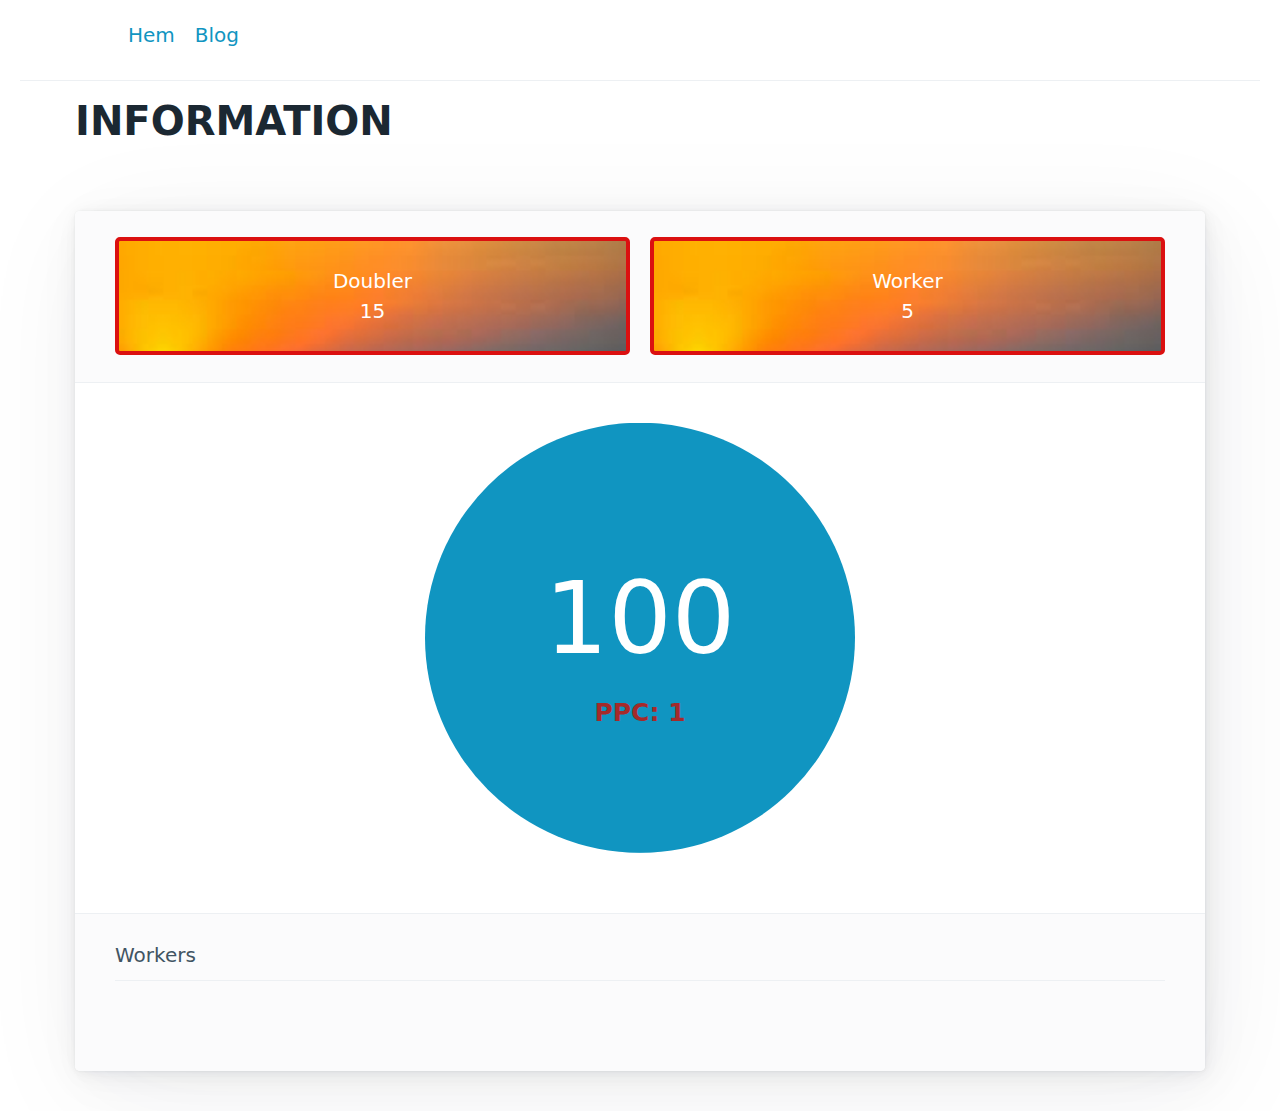
==== index.html @ b6d2df31 "Deploying to gh-pages from @ AlfonsAndersson/AlfonsAndersson.github.io@f136d0349b011f8ba47741dc7f56a" ====
<!DOCTYPE html>
<html lang="en">
	<head>
		<meta charset="utf-8" />
		<link rel="icon" href="./favicon.png" />
		<meta name="viewport" content="width=device-width" />
		<meta http-equiv="content-security-policy" content="">
		<link href="./_app/immutable/assets/_layout-8003c18b.css" rel="stylesheet">
		<link href="./_app/immutable/assets/_page-d3d80b25.css" rel="stylesheet">
		<link rel="modulepreload" href="./_app/immutable/start-f839ee08.js">
		<link rel="modulepreload" href="./_app/immutable/chunks/index-efcbbb00.js">
		<link rel="modulepreload" href="./_app/immutable/chunks/singletons-08392291.js">
		<link rel="modulepreload" href="./_app/immutable/chunks/preload-helper-41c905a7.js">
		<link rel="modulepreload" href="./_app/immutable/components/pages/_layout.svelte-f6925622.js">
		<link rel="modulepreload" href="./_app/immutable/modules/pages/_layout.js-9cbb603b.js">
		<link rel="modulepreload" href="./_app/immutable/chunks/_layout-da46b06b.js">
		<link rel="modulepreload" href="./_app/immutable/components/pages/_page.svelte-be519c86.js"><!-- HEAD_svelte-1lc4dl3_START --><link rel="stylesheet" href="/pico.min.css"><style>nav {
      margin-left: 10%;
      margin-right: 10%;
    }
  </style><!-- HEAD_svelte-1lc4dl3_END -->
	</head>
	<body>
		<div style="display: contents">




<nav><ul><li><a href="/">Hem</a></li>
    <li><a href="/devblog">Blog</a></li></ul></nav>

<main class="container-fluid"><hr>

  <main class="container"><h1>INFORMATION</h1>

<article><header><div class="grid"><button class="upgrade svelte-220bt5"><span>Doubler</span>
          <span>15</span>
        </button><button class="upgrade svelte-220bt5"><span>Worker</span>
          <span>5</span>
        </button></div></header>
  <div class="game svelte-220bt5"><button class="clicker svelte-220bt5"><span class="clicks svelte-220bt5">100</span>
      <span class="pointtext svelte-220bt5">PPC: 1</span></button></div>
  <footer><div class="panelright svelte-220bt5"><div><span>Workers</span>
        <hr>
        <div class="shop svelte-220bt5"></div></div>
      <hr></div></footer>
</article></main></main>


		<script type="module" data-sveltekit-hydrate="lzdbcy">
			import { start } from "./_app/immutable/start-f839ee08.js";

			start({
				env: {},
				paths: {"base":"","assets":""},
				target: document.querySelector('[data-sveltekit-hydrate="lzdbcy"]').parentNode,
				version: "1673948006448",
				hydrate: {
					node_ids: [0, 2],
					data: [null,null],
					form: null
				}
			});
		</script>
	</div>
	</body>
</html>
---- _app/immutable/assets/_layout-8003c18b.css ----
code[class*=language-],pre[class*=language-]{background:hsl(220,13%,18%);color:#abb2bf;text-shadow:0 1px rgba(0,0,0,.3);font-family:Fira Code,Fira Mono,Menlo,Consolas,DejaVu Sans Mono,monospace;direction:ltr;text-align:left;white-space:pre;word-spacing:normal;word-break:normal;line-height:1.5;-moz-tab-size:2;-o-tab-size:2;tab-size:2;-webkit-hyphens:none;-moz-hyphens:none;-ms-hyphens:none;hyphens:none}code[class*=language-]::-moz-selection,code[class*=language-] *::-moz-selection,pre[class*=language-] *::-moz-selection{background:hsl(220,13%,28%);color:inherit;text-shadow:none}code[class*=language-]::selection,code[class*=language-] *::selection,pre[class*=language-] *::selection{background:hsl(220,13%,28%);color:inherit;text-shadow:none}pre[class*=language-]{padding:1em;margin:.5em 0;overflow:auto;border-radius:.3em}:not(pre)>code[class*=language-]{padding:.2em .3em;border-radius:.3em;white-space:normal}@media print{code[class*=language-],pre[class*=language-]{text-shadow:none}}.token.comment,.token.prolog,.token.cdata{color:#5c6370}.token.doctype,.token.punctuation,.token.entity{color:#abb2bf}.token.attr-name,.token.class-name,.token.boolean,.token.constant,.token.number,.token.atrule{color:#d19a66}.token.keyword{color:#c678dd}.token.property,.token.tag,.token.symbol,.token.deleted,.token.important{color:#e06c75}.token.selector,.token.string,.token.char,.token.builtin,.token.inserted,.token.regex,.token.attr-value,.token.attr-value>.token.punctuation{color:#98c379}.token.variable,.token.operator,.token.function{color:#61afef}.token.url{color:#56b6c2}.token.attr-value>.token.punctuation.attr-equals,.token.special-attr>.token.attr-value>.token.value.css{color:#abb2bf}.language-css .token.selector{color:#e06c75}.language-css .token.property{color:#abb2bf}.language-css .token.function,.language-css .token.url>.token.function{color:#56b6c2}.language-css .token.url>.token.string.url{color:#98c379}.language-css .token.important,.language-css .token.atrule .token.rule,.language-javascript .token.operator{color:#c678dd}.language-javascript .token.template-string>.token.interpolation>.token.interpolation-punctuation.punctuation{color:#be5046}.language-json .token.operator{color:#abb2bf}.language-json .token.null.keyword{color:#d19a66}.language-markdown .token.url,.language-markdown .token.url>.token.operator,.language-markdown .token.url-reference.url>.token.string{color:#abb2bf}.language-markdown .token.url>.token.content{color:#61afef}.language-markdown .token.url>.token.url,.language-markdown .token.url-reference.url{color:#56b6c2}.language-markdown .token.blockquote.punctuation,.language-markdown .token.hr.punctuation{color:#5c6370;font-style:italic}.language-markdown .token.code-snippet{color:#98c379}.language-markdown .token.bold .token.content{color:#d19a66}.language-markdown .token.italic .token.content{color:#c678dd}.language-markdown .token.strike .token.content,.language-markdown .token.strike .token.punctuation,.language-markdown .token.list.punctuation,.language-markdown .token.title.important>.token.punctuation{color:#e06c75}.token.bold{font-weight:700}.token.comment,.token.italic{font-style:italic}.token.entity{cursor:help}.token.namespace{opacity:.8}.token.token.tab:not(:empty):before,.token.token.cr:before,.token.token.lf:before,.token.token.space:before{color:#abb2bf26;text-shadow:none}div.code-toolbar>.toolbar.toolbar>.toolbar-item{margin-right:.4em}div.code-toolbar>.toolbar.toolbar>.toolbar-item>button,div.code-toolbar>.toolbar.toolbar>.toolbar-item>a,div.code-toolbar>.toolbar.toolbar>.toolbar-item>span{background:hsl(220,13%,26%);color:#828997;padding:.1em .4em;border-radius:.3em}div.code-toolbar>.toolbar.toolbar>.toolbar-item>button:hover,div.code-toolbar>.toolbar.toolbar>.toolbar-item>button:focus,div.code-toolbar>.toolbar.toolbar>.toolbar-item>a:hover,div.code-toolbar>.toolbar.toolbar>.toolbar-item>a:focus,div.code-toolbar>.toolbar.toolbar>.toolbar-item>span:hover,div.code-toolbar>.toolbar.toolbar>.toolbar-item>span:focus{background:hsl(220,13%,28%);color:#abb2bf}.line-highlight.line-highlight{background:hsla(220,100%,80%,.04)}.line-highlight.line-highlight:before,.line-highlight.line-highlight[data-end]:after{background:hsl(220,13%,26%);color:#abb2bf;padding:.1em .6em;border-radius:.3em;box-shadow:0 2px #0003}pre[id].linkable-line-numbers.linkable-line-numbers span.line-numbers-rows>span:hover:before{background-color:#99bbff0a}.line-numbers.line-numbers .line-numbers-rows,.command-line .command-line-prompt{border-right-color:#abb2bf26}.line-numbers .line-numbers-rows>span:before,.command-line .command-line-prompt>span:before{color:#636d83}.rainbow-braces .token.token.punctuation.brace-level-1,.rainbow-braces .token.token.punctuation.brace-level-5,.rainbow-braces .token.token.punctuation.brace-level-9{color:#e06c75}.rainbow-braces .token.token.punctuation.brace-level-2,.rainbow-braces .token.token.punctuation.brace-level-6,.rainbow-braces .token.token.punctuation.brace-level-10{color:#98c379}.rainbow-braces .token.token.punctuation.brace-level-3,.rainbow-braces .token.token.punctuation.brace-level-7,.rainbow-braces .token.token.punctuation.brace-level-11{color:#61afef}.rainbow-braces .token.token.punctuation.brace-level-4,.rainbow-braces .token.token.punctuation.brace-level-8,.rainbow-braces .token.token.punctuation.brace-level-12{color:#c678dd}pre.diff-highlight>code .token.token.deleted:not(.prefix),pre>code.diff-highlight .token.token.deleted:not(.prefix){background-color:#ff526626}pre.diff-highlight>code .token.token.deleted:not(.prefix)::-moz-selection,pre.diff-highlight>code .token.token.deleted:not(.prefix) *::-moz-selection,pre>code.diff-highlight .token.token.deleted:not(.prefix)::-moz-selection,pre>code.diff-highlight .token.token.deleted:not(.prefix) *::-moz-selection{background-color:#fb566940}pre.diff-highlight>code .token.token.deleted:not(.prefix)::selection,pre.diff-highlight>code .token.token.deleted:not(.prefix) *::selection,pre>code.diff-highlight .token.token.deleted:not(.prefix)::selection,pre>code.diff-highlight .token.token.deleted:not(.prefix) *::selection{background-color:#fb566940}pre.diff-highlight>code .token.token.inserted:not(.prefix),pre>code.diff-highlight .token.token.inserted:not(.prefix){background-color:#1aff5b26}pre.diff-highlight>code .token.token.inserted:not(.prefix)::-moz-selection,pre.diff-highlight>code .token.token.inserted:not(.prefix) *::-moz-selection,pre>code.diff-highlight .token.token.inserted:not(.prefix)::-moz-selection,pre>code.diff-highlight .token.token.inserted:not(.prefix) *::-moz-selection{background-color:#38e06240}pre.diff-highlight>code .token.token.inserted:not(.prefix)::selection,pre.diff-highlight>code .token.token.inserted:not(.prefix) *::selection,pre>code.diff-highlight .token.token.inserted:not(.prefix)::selection,pre>code.diff-highlight .token.token.inserted:not(.prefix) *::selection{background-color:#38e06240}.prism-previewer.prism-previewer:before,.prism-previewer-gradient.prism-previewer-gradient div{border-color:#262931}.prism-previewer-color.prism-previewer-color:before,.prism-previewer-gradient.prism-previewer-gradient div,.prism-previewer-easing.prism-previewer-easing:before{border-radius:.3em}.prism-previewer.prism-previewer:after{border-top-color:#262931}.prism-previewer-flipped.prism-previewer-flipped.after{border-bottom-color:#262931}.prism-previewer-angle.prism-previewer-angle:before,.prism-previewer-time.prism-previewer-time:before,.prism-previewer-easing.prism-previewer-easing{background:hsl(219,13%,22%)}.prism-previewer-angle.prism-previewer-angle circle,.prism-previewer-time.prism-previewer-time circle{stroke:#abb2bf;stroke-opacity:1}.prism-previewer-easing.prism-previewer-easing circle,.prism-previewer-easing.prism-previewer-easing path,.prism-previewer-easing.prism-previewer-easing line{stroke:#abb2bf}.prism-previewer-easing.prism-previewer-easing circle{fill:transparent}
---- _app/immutable/assets/_page-d3d80b25.css ----
.shop.svelte-220bt5{display:grid;grid-auto-flow:row;gap:8px;grid-template-rows:repeat(3,1fr);grid-template-columns:repeat(3,1fr)}.upgrade.svelte-220bt5{width:100%;height:100%;border:4px solid rgb(219,16,16);background-color:#361cb7;background-size:cover;background-image:url([data-uri]);place-items:center;place-content:center;display:flex;flex-direction:column}.worker.svelte-220bt5{width:100%;height:100%;border:1px solid black;background-color:#808d1b;place-items:center;place-content:center;display:flex}.game.svelte-220bt5{height:50vh;display:flex;flex-direction:column;place-items:center;place-content:center}.clicker.svelte-220bt5{clip-path:circle();display:flex;height:100%;width:100%;flex-direction:column;place-items:center;place-content:center;background-image:url(https://assets.bonappetit.com/photos/5ca534485e96521ff23b382b/4:3/w_3600,h_2700,c_limit/chocolate-chip-cookie.jpg);background-size:cover;background-position:0px -100px}.panelright.svelte-220bt5{height:100%;display:flex;flex-direction:column;gap:16px}.clicks.svelte-220bt5{font-size:100px}.pointtext.svelte-220bt5{color:brown;font-size:25px;font-weight:700}
---- pico.min.css ----
@charset "UTF-8";/*!
 * Pico.css v1.5.6 (https://picocss.com)
 * Copyright 2019-2022 - Licensed under MIT
 */:root{--font-family:system-ui,-apple-system,"Segoe UI","Roboto","Ubuntu","Cantarell","Noto Sans",sans-serif,"Apple Color Emoji","Segoe UI Emoji","Segoe UI Symbol","Noto Color Emoji";--line-height:1.5;--font-weight:400;--font-size:16px;--border-radius:0.25rem;--border-width:1px;--outline-width:3px;--spacing:1rem;--typography-spacing-vertical:1.5rem;--block-spacing-vertical:calc(var(--spacing) * 2);--block-spacing-horizontal:var(--spacing);--grid-spacing-vertical:0;--grid-spacing-horizontal:var(--spacing);--form-element-spacing-vertical:0.75rem;--form-element-spacing-horizontal:1rem;--nav-element-spacing-vertical:1rem;--nav-element-spacing-horizontal:0.5rem;--nav-link-spacing-vertical:0.5rem;--nav-link-spacing-horizontal:0.5rem;--form-label-font-weight:var(--font-weight);--transition:0.2s ease-in-out;--modal-overlay-backdrop-filter:blur(0.25rem)}@media (min-width:576px){:root{--font-size:17px}}@media (min-width:768px){:root{--font-size:18px}}@media (min-width:992px){:root{--font-size:19px}}@media (min-width:1200px){:root{--font-size:20px}}@media (min-width:576px){body>footer,body>header,body>main,section{--block-spacing-vertical:calc(var(--spacing) * 2.5)}}@media (min-width:768px){body>footer,body>header,body>main,section{--block-spacing-vertical:calc(var(--spacing) * 3)}}@media (min-width:992px){body>footer,body>header,body>main,section{--block-spacing-vertical:calc(var(--spacing) * 3.5)}}@media (min-width:1200px){body>footer,body>header,body>main,section{--block-spacing-vertical:calc(var(--spacing) * 4)}}@media (min-width:576px){article{--block-spacing-horizontal:calc(var(--spacing) * 1.25)}}@media (min-width:768px){article{--block-spacing-horizontal:calc(var(--spacing) * 1.5)}}@media (min-width:992px){article{--block-spacing-horizontal:calc(var(--spacing) * 1.75)}}@media (min-width:1200px){article{--block-spacing-horizontal:calc(var(--spacing) * 2)}}dialog>article{--block-spacing-vertical:calc(var(--spacing) * 2);--block-spacing-horizontal:var(--spacing)}@media (min-width:576px){dialog>article{--block-spacing-vertical:calc(var(--spacing) * 2.5);--block-spacing-horizontal:calc(var(--spacing) * 1.25)}}@media (min-width:768px){dialog>article{--block-spacing-vertical:calc(var(--spacing) * 3);--block-spacing-horizontal:calc(var(--spacing) * 1.5)}}a{--text-decoration:none}a.contrast,a.secondary{--text-decoration:underline}small{--font-size:0.875em}h1,h2,h3,h4,h5,h6{--font-weight:700}h1{--font-size:2rem;--typography-spacing-vertical:3rem}h2{--font-size:1.75rem;--typography-spacing-vertical:2.625rem}h3{--font-size:1.5rem;--typography-spacing-vertical:2.25rem}h4{--font-size:1.25rem;--typography-spacing-vertical:1.874rem}h5{--font-size:1.125rem;--typography-spacing-vertical:1.6875rem}[type=checkbox],[type=radio]{--border-width:2px}[type=checkbox][role=switch]{--border-width:3px}tfoot td,tfoot th,thead td,thead th{--border-width:3px}:not(thead,tfoot)>*>td{--font-size:0.875em}code,kbd,pre,samp{--font-family:"Menlo","Consolas","Roboto Mono","Ubuntu Monospace","Noto Mono","Oxygen Mono","Liberation Mono",monospace,"Apple Color Emoji","Segoe UI Emoji","Segoe UI Symbol","Noto Color Emoji"}kbd{--font-weight:bolder}:root:not([data-theme=dark]),[data-theme=light]{--background-color:#fff;--color:hsl(205deg, 20%, 32%);--h1-color:hsl(205deg, 30%, 15%);--h2-color:#24333e;--h3-color:hsl(205deg, 25%, 23%);--h4-color:#374956;--h5-color:hsl(205deg, 20%, 32%);--h6-color:#4d606d;--muted-color:hsl(205deg, 10%, 50%);--muted-border-color:hsl(205deg, 20%, 94%);--primary:hsl(195deg, 85%, 41%);--primary-hover:hsl(195deg, 90%, 32%);--primary-focus:rgba(16, 149, 193, 0.125);--primary-inverse:#fff;--secondary:hsl(205deg, 15%, 41%);--secondary-hover:hsl(205deg, 20%, 32%);--secondary-focus:rgba(89, 107, 120, 0.125);--secondary-inverse:#fff;--contrast:hsl(205deg, 30%, 15%);--contrast-hover:#000;--contrast-focus:rgba(89, 107, 120, 0.125);--contrast-inverse:#fff;--mark-background-color:#fff2ca;--mark-color:#543a26;--ins-color:#388e3c;--del-color:#c62828;--blockquote-border-color:var(--muted-border-color);--blockquote-footer-color:var(--muted-color);--button-box-shadow:0 0 0 rgba(0, 0, 0, 0);--button-hover-box-shadow:0 0 0 rgba(0, 0, 0, 0);--form-element-background-color:transparent;--form-element-border-color:hsl(205deg, 14%, 68%);--form-element-color:var(--color);--form-element-placeholder-color:var(--muted-color);--form-element-active-background-color:transparent;--form-element-active-border-color:var(--primary);--form-element-focus-color:var(--primary-focus);--form-element-disabled-background-color:hsl(205deg, 18%, 86%);--form-element-disabled-border-color:hsl(205deg, 14%, 68%);--form-element-disabled-opacity:0.5;--form-element-invalid-border-color:#c62828;--form-element-invalid-active-border-color:#d32f2f;--form-element-invalid-focus-color:rgba(211, 47, 47, 0.125);--form-element-valid-border-color:#388e3c;--form-element-valid-active-border-color:#43a047;--form-element-valid-focus-color:rgba(67, 160, 71, 0.125);--switch-background-color:hsl(205deg, 16%, 77%);--switch-color:var(--primary-inverse);--switch-checked-background-color:var(--primary);--range-border-color:hsl(205deg, 18%, 86%);--range-active-border-color:hsl(205deg, 16%, 77%);--range-thumb-border-color:var(--background-color);--range-thumb-color:var(--secondary);--range-thumb-hover-color:var(--secondary-hover);--range-thumb-active-color:var(--primary);--table-border-color:var(--muted-border-color);--table-row-stripped-background-color:#f6f8f9;--code-background-color:hsl(205deg, 20%, 94%);--code-color:var(--muted-color);--code-kbd-background-color:var(--contrast);--code-kbd-color:var(--contrast-inverse);--code-tag-color:hsl(330deg, 40%, 50%);--code-property-color:hsl(185deg, 40%, 40%);--code-value-color:hsl(40deg, 20%, 50%);--code-comment-color:hsl(205deg, 14%, 68%);--accordion-border-color:var(--muted-border-color);--accordion-close-summary-color:var(--color);--accordion-open-summary-color:var(--muted-color);--card-background-color:var(--background-color);--card-border-color:var(--muted-border-color);--card-box-shadow:0.0145rem 0.029rem 0.174rem rgba(27, 40, 50, 0.01698),0.0335rem 0.067rem 0.402rem rgba(27, 40, 50, 0.024),0.0625rem 0.125rem 0.75rem rgba(27, 40, 50, 0.03),0.1125rem 0.225rem 1.35rem rgba(27, 40, 50, 0.036),0.2085rem 0.417rem 2.502rem rgba(27, 40, 50, 0.04302),0.5rem 1rem 6rem rgba(27, 40, 50, 0.06),0 0 0 0.0625rem rgba(27, 40, 50, 0.015);--card-sectionning-background-color:#fbfbfc;--dropdown-background-color:#fbfbfc;--dropdown-border-color:#e1e6eb;--dropdown-box-shadow:var(--card-box-shadow);--dropdown-color:var(--color);--dropdown-hover-background-color:hsl(205deg, 20%, 94%);--modal-overlay-background-color:rgba(213, 220, 226, 0.7);--progress-background-color:hsl(205deg, 18%, 86%);--progress-color:var(--primary);--loading-spinner-opacity:0.5;--tooltip-background-color:var(--contrast);--tooltip-color:var(--contrast-inverse);--icon-checkbox:url("data:image/svg+xml,%3Csvg xmlns='http://www.w3.org/2000/svg' width='24' height='24' viewBox='0 0 24 24' fill='none' stroke='rgb(255, 255, 255)' stroke-width='4' stroke-linecap='round' stroke-linejoin='round'%3E%3Cpolyline points='20 6 9 17 4 12'%3E%3C/polyline%3E%3C/svg%3E");--icon-chevron:url("data:image/svg+xml,%3Csvg xmlns='http://www.w3.org/2000/svg' width='24' height='24' viewBox='0 0 24 24' fill='none' stroke='rgb(65, 84, 98)' stroke-width='2' stroke-linecap='round' stroke-linejoin='round'%3E%3Cpolyline points='6 9 12 15 18 9'%3E%3C/polyline%3E%3C/svg%3E");--icon-chevron-button:url("data:image/svg+xml,%3Csvg xmlns='http://www.w3.org/2000/svg' width='24' height='24' viewBox='0 0 24 24' fill='none' stroke='rgb(255, 255, 255)' stroke-width='2' stroke-linecap='round' stroke-linejoin='round'%3E%3Cpolyline points='6 9 12 15 18 9'%3E%3C/polyline%3E%3C/svg%3E");--icon-chevron-button-inverse:url("data:image/svg+xml,%3Csvg xmlns='http://www.w3.org/2000/svg' width='24' height='24' viewBox='0 0 24 24' fill='none' stroke='rgb(255, 255, 255)' stroke-width='2' stroke-linecap='round' stroke-linejoin='round'%3E%3Cpolyline points='6 9 12 15 18 9'%3E%3C/polyline%3E%3C/svg%3E");--icon-close:url("data:image/svg+xml,%3Csvg xmlns='http://www.w3.org/2000/svg' width='24' height='24' viewBox='0 0 24 24' fill='none' stroke='rgb(115, 130, 140)' stroke-width='4' stroke-linecap='round' stroke-linejoin='round'%3E%3Cline x1='18' y1='6' x2='6' y2='18'%3E%3C/line%3E%3Cline x1='6' y1='6' x2='18' y2='18'%3E%3C/line%3E%3C/svg%3E");--icon-date:url("data:image/svg+xml,%3Csvg xmlns='http://www.w3.org/2000/svg' width='24' height='24' viewBox='0 0 24 24' fill='none' stroke='rgb(65, 84, 98)' stroke-width='2' stroke-linecap='round' stroke-linejoin='round'%3E%3Crect x='3' y='4' width='18' height='18' rx='2' ry='2'%3E%3C/rect%3E%3Cline x1='16' y1='2' x2='16' y2='6'%3E%3C/line%3E%3Cline x1='8' y1='2' x2='8' y2='6'%3E%3C/line%3E%3Cline x1='3' y1='10' x2='21' y2='10'%3E%3C/line%3E%3C/svg%3E");--icon-invalid:url("data:image/svg+xml,%3Csvg xmlns='http://www.w3.org/2000/svg' width='24' height='24' viewBox='0 0 24 24' fill='none' stroke='rgb(198, 40, 40)' stroke-width='2' stroke-linecap='round' stroke-linejoin='round'%3E%3Ccircle cx='12' cy='12' r='10'%3E%3C/circle%3E%3Cline x1='12' y1='8' x2='12' y2='12'%3E%3C/line%3E%3Cline x1='12' y1='16' x2='12.01' y2='16'%3E%3C/line%3E%3C/svg%3E");--icon-minus:url("data:image/svg+xml,%3Csvg xmlns='http://www.w3.org/2000/svg' width='24' height='24' viewBox='0 0 24 24' fill='none' stroke='rgb(255, 255, 255)' stroke-width='4' stroke-linecap='round' stroke-linejoin='round'%3E%3Cline x1='5' y1='12' x2='19' y2='12'%3E%3C/line%3E%3C/svg%3E");--icon-search:url("data:image/svg+xml,%3Csvg xmlns='http://www.w3.org/2000/svg' width='24' height='24' viewBox='0 0 24 24' fill='none' stroke='rgb(65, 84, 98)' stroke-width='2' stroke-linecap='round' stroke-linejoin='round'%3E%3Ccircle cx='11' cy='11' r='8'%3E%3C/circle%3E%3Cline x1='21' y1='21' x2='16.65' y2='16.65'%3E%3C/line%3E%3C/svg%3E");--icon-time:url("data:image/svg+xml,%3Csvg xmlns='http://www.w3.org/2000/svg' width='24' height='24' viewBox='0 0 24 24' fill='none' stroke='rgb(65, 84, 98)' stroke-width='2' stroke-linecap='round' stroke-linejoin='round'%3E%3Ccircle cx='12' cy='12' r='10'%3E%3C/circle%3E%3Cpolyline points='12 6 12 12 16 14'%3E%3C/polyline%3E%3C/svg%3E");--icon-valid:url("data:image/svg+xml,%3Csvg xmlns='http://www.w3.org/2000/svg' width='24' height='24' viewBox='0 0 24 24' fill='none' stroke='rgb(56, 142, 60)' stroke-width='3' stroke-linecap='round' stroke-linejoin='round'%3E%3Cpolyline points='20 6 9 17 4 12'%3E%3C/polyline%3E%3C/svg%3E");color-scheme:light}@media only screen and (prefers-color-scheme:dark){:root:not([data-theme=light]){--background-color:#11191f;--color:hsl(205deg, 16%, 77%);--h1-color:hsl(205deg, 20%, 94%);--h2-color:#e1e6eb;--h3-color:hsl(205deg, 18%, 86%);--h4-color:#c8d1d8;--h5-color:hsl(205deg, 16%, 77%);--h6-color:#afbbc4;--muted-color:hsl(205deg, 10%, 50%);--muted-border-color:#1f2d38;--primary:hsl(195deg, 85%, 41%);--primary-hover:hsl(195deg, 80%, 50%);--primary-focus:rgba(16, 149, 193, 0.25);--primary-inverse:#fff;--secondary:hsl(205deg, 15%, 41%);--secondary-hover:hsl(205deg, 10%, 50%);--secondary-focus:rgba(115, 130, 140, 0.25);--secondary-inverse:#fff;--contrast:hsl(205deg, 20%, 94%);--contrast-hover:#fff;--contrast-focus:rgba(115, 130, 140, 0.25);--contrast-inverse:#000;--mark-background-color:#d1c284;--mark-color:#11191f;--ins-color:#388e3c;--del-color:#c62828;--blockquote-border-color:var(--muted-border-color);--blockquote-footer-color:var(--muted-color);--button-box-shadow:0 0 0 rgba(0, 0, 0, 0);--button-hover-box-shadow:0 0 0 rgba(0, 0, 0, 0);--form-element-background-color:#11191f;--form-element-border-color:#374956;--form-element-color:var(--color);--form-element-placeholder-color:var(--muted-color);--form-element-active-background-color:var(--form-element-background-color);--form-element-active-border-color:var(--primary);--form-element-focus-color:var(--primary-focus);--form-element-disabled-background-color:hsl(205deg, 25%, 23%);--form-element-disabled-border-color:hsl(205deg, 20%, 32%);--form-element-disabled-opacity:0.5;--form-element-invalid-border-color:#b71c1c;--form-element-invalid-active-border-color:#c62828;--form-element-invalid-focus-color:rgba(198, 40, 40, 0.25);--form-element-valid-border-color:#2e7d32;--form-element-valid-active-border-color:#388e3c;--form-element-valid-focus-color:rgba(56, 142, 60, 0.25);--switch-background-color:#374956;--switch-color:var(--primary-inverse);--switch-checked-background-color:var(--primary);--range-border-color:#24333e;--range-active-border-color:hsl(205deg, 25%, 23%);--range-thumb-border-color:var(--background-color);--range-thumb-color:var(--secondary);--range-thumb-hover-color:var(--secondary-hover);--range-thumb-active-color:var(--primary);--table-border-color:var(--muted-border-color);--table-row-stripped-background-color:rgba(115, 130, 140, 0.05);--code-background-color:#18232c;--code-color:var(--muted-color);--code-kbd-background-color:var(--contrast);--code-kbd-color:var(--contrast-inverse);--code-tag-color:hsl(330deg, 30%, 50%);--code-property-color:hsl(185deg, 30%, 50%);--code-value-color:hsl(40deg, 10%, 50%);--code-comment-color:#4d606d;--accordion-border-color:var(--muted-border-color);--accordion-active-summary-color:var(--primary);--accordion-close-summary-color:var(--color);--accordion-open-summary-color:var(--muted-color);--card-background-color:#141e26;--card-border-color:var(--card-background-color);--card-box-shadow:0.0145rem 0.029rem 0.174rem rgba(0, 0, 0, 0.01698),0.0335rem 0.067rem 0.402rem rgba(0, 0, 0, 0.024),0.0625rem 0.125rem 0.75rem rgba(0, 0, 0, 0.03),0.1125rem 0.225rem 1.35rem rgba(0, 0, 0, 0.036),0.2085rem 0.417rem 2.502rem rgba(0, 0, 0, 0.04302),0.5rem 1rem 6rem rgba(0, 0, 0, 0.06),0 0 0 0.0625rem rgba(0, 0, 0, 0.015);--card-sectionning-background-color:#18232c;--dropdown-background-color:hsl(205deg, 30%, 15%);--dropdown-border-color:#24333e;--dropdown-box-shadow:var(--card-box-shadow);--dropdown-color:var(--color);--dropdown-hover-background-color:rgba(36, 51, 62, 0.75);--modal-overlay-background-color:rgba(36, 51, 62, 0.8);--progress-background-color:#24333e;--progress-color:var(--primary);--loading-spinner-opacity:0.5;--tooltip-background-color:var(--contrast);--tooltip-color:var(--contrast-inverse);--icon-checkbox:url("data:image/svg+xml,%3Csvg xmlns='http://www.w3.org/2000/svg' width='24' height='24' viewBox='0 0 24 24' fill='none' stroke='rgb(255, 255, 255)' stroke-width='4' stroke-linecap='round' stroke-linejoin='round'%3E%3Cpolyline points='20 6 9 17 4 12'%3E%3C/polyline%3E%3C/svg%3E");--icon-chevron:url("data:image/svg+xml,%3Csvg xmlns='http://www.w3.org/2000/svg' width='24' height='24' viewBox='0 0 24 24' fill='none' stroke='rgb(162, 175, 185)' stroke-width='2' stroke-linecap='round' stroke-linejoin='round'%3E%3Cpolyline points='6 9 12 15 18 9'%3E%3C/polyline%3E%3C/svg%3E");--icon-chevron-button:url("data:image/svg+xml,%3Csvg xmlns='http://www.w3.org/2000/svg' width='24' height='24' viewBox='0 0 24 24' fill='none' stroke='rgb(255, 255, 255)' stroke-width='2' stroke-linecap='round' stroke-linejoin='round'%3E%3Cpolyline points='6 9 12 15 18 9'%3E%3C/polyline%3E%3C/svg%3E");--icon-chevron-button-inverse:url("data:image/svg+xml,%3Csvg xmlns='http://www.w3.org/2000/svg' width='24' height='24' viewBox='0 0 24 24' fill='none' stroke='rgb(0, 0, 0)' stroke-width='2' stroke-linecap='round' stroke-linejoin='round'%3E%3Cpolyline points='6 9 12 15 18 9'%3E%3C/polyline%3E%3C/svg%3E");--icon-close:url("data:image/svg+xml,%3Csvg xmlns='http://www.w3.org/2000/svg' width='24' height='24' viewBox='0 0 24 24' fill='none' stroke='rgb(115, 130, 140)' stroke-width='4' stroke-linecap='round' stroke-linejoin='round'%3E%3Cline x1='18' y1='6' x2='6' y2='18'%3E%3C/line%3E%3Cline x1='6' y1='6' x2='18' y2='18'%3E%3C/line%3E%3C/svg%3E");--icon-date:url("data:image/svg+xml,%3Csvg xmlns='http://www.w3.org/2000/svg' width='24' height='24' viewBox='0 0 24 24' fill='none' stroke='rgb(162, 175, 185)' stroke-width='2' stroke-linecap='round' stroke-linejoin='round'%3E%3Crect x='3' y='4' width='18' height='18' rx='2' ry='2'%3E%3C/rect%3E%3Cline x1='16' y1='2' x2='16' y2='6'%3E%3C/line%3E%3Cline x1='8' y1='2' x2='8' y2='6'%3E%3C/line%3E%3Cline x1='3' y1='10' x2='21' y2='10'%3E%3C/line%3E%3C/svg%3E");--icon-invalid:url("data:image/svg+xml,%3Csvg xmlns='http://www.w3.org/2000/svg' width='24' height='24' viewBox='0 0 24 24' fill='none' stroke='rgb(183, 28, 28)' stroke-width='2' stroke-linecap='round' stroke-linejoin='round'%3E%3Ccircle cx='12' cy='12' r='10'%3E%3C/circle%3E%3Cline x1='12' y1='8' x2='12' y2='12'%3E%3C/line%3E%3Cline x1='12' y1='16' x2='12.01' y2='16'%3E%3C/line%3E%3C/svg%3E");--icon-minus:url("data:image/svg+xml,%3Csvg xmlns='http://www.w3.org/2000/svg' width='24' height='24' viewBox='0 0 24 24' fill='none' stroke='rgb(255, 255, 255)' stroke-width='4' stroke-linecap='round' stroke-linejoin='round'%3E%3Cline x1='5' y1='12' x2='19' y2='12'%3E%3C/line%3E%3C/svg%3E");--icon-search:url("data:image/svg+xml,%3Csvg xmlns='http://www.w3.org/2000/svg' width='24' height='24' viewBox='0 0 24 24' fill='none' stroke='rgb(162, 175, 185)' stroke-width='2' stroke-linecap='round' stroke-linejoin='round'%3E%3Ccircle cx='11' cy='11' r='8'%3E%3C/circle%3E%3Cline x1='21' y1='21' x2='16.65' y2='16.65'%3E%3C/line%3E%3C/svg%3E");--icon-time:url("data:image/svg+xml,%3Csvg xmlns='http://www.w3.org/2000/svg' width='24' height='24' viewBox='0 0 24 24' fill='none' stroke='rgb(162, 175, 185)' stroke-width='2' stroke-linecap='round' stroke-linejoin='round'%3E%3Ccircle cx='12' cy='12' r='10'%3E%3C/circle%3E%3Cpolyline points='12 6 12 12 16 14'%3E%3C/polyline%3E%3C/svg%3E");--icon-valid:url("data:image/svg+xml,%3Csvg xmlns='http://www.w3.org/2000/svg' width='24' height='24' viewBox='0 0 24 24' fill='none' stroke='rgb(46, 125, 50)' stroke-width='3' stroke-linecap='round' stroke-linejoin='round'%3E%3Cpolyline points='20 6 9 17 4 12'%3E%3C/polyline%3E%3C/svg%3E");color-scheme:dark}}[data-theme=dark]{--background-color:#11191f;--color:hsl(205deg, 16%, 77%);--h1-color:hsl(205deg, 20%, 94%);--h2-color:#e1e6eb;--h3-color:hsl(205deg, 18%, 86%);--h4-color:#c8d1d8;--h5-color:hsl(205deg, 16%, 77%);--h6-color:#afbbc4;--muted-color:hsl(205deg, 10%, 50%);--muted-border-color:#1f2d38;--primary:hsl(195deg, 85%, 41%);--primary-hover:hsl(195deg, 80%, 50%);--primary-focus:rgba(16, 149, 193, 0.25);--primary-inverse:#fff;--secondary:hsl(205deg, 15%, 41%);--secondary-hover:hsl(205deg, 10%, 50%);--secondary-focus:rgba(115, 130, 140, 0.25);--secondary-inverse:#fff;--contrast:hsl(205deg, 20%, 94%);--contrast-hover:#fff;--contrast-focus:rgba(115, 130, 140, 0.25);--contrast-inverse:#000;--mark-background-color:#d1c284;--mark-color:#11191f;--ins-color:#388e3c;--del-color:#c62828;--blockquote-border-color:var(--muted-border-color);--blockquote-footer-color:var(--muted-color);--button-box-shadow:0 0 0 rgba(0, 0, 0, 0);--button-hover-box-shadow:0 0 0 rgba(0, 0, 0, 0);--form-element-background-color:#11191f;--form-element-border-color:#374956;--form-element-color:var(--color);--form-element-placeholder-color:var(--muted-color);--form-element-active-background-color:var(--form-element-background-color);--form-element-active-border-color:var(--primary);--form-element-focus-color:var(--primary-focus);--form-element-disabled-background-color:hsl(205deg, 25%, 23%);--form-element-disabled-border-color:hsl(205deg, 20%, 32%);--form-element-disabled-opacity:0.5;--form-element-invalid-border-color:#b71c1c;--form-element-invalid-active-border-color:#c62828;--form-element-invalid-focus-color:rgba(198, 40, 40, 0.25);--form-element-valid-border-color:#2e7d32;--form-element-valid-active-border-color:#388e3c;--form-element-valid-focus-color:rgba(56, 142, 60, 0.25);--switch-background-color:#374956;--switch-color:var(--primary-inverse);--switch-checked-background-color:var(--primary);--range-border-color:#24333e;--range-active-border-color:hsl(205deg, 25%, 23%);--range-thumb-border-color:var(--background-color);--range-thumb-color:var(--secondary);--range-thumb-hover-color:var(--secondary-hover);--range-thumb-active-color:var(--primary);--table-border-color:var(--muted-border-color);--table-row-stripped-background-color:rgba(115, 130, 140, 0.05);--code-background-color:#18232c;--code-color:var(--muted-color);--code-kbd-background-color:var(--contrast);--code-kbd-color:var(--contrast-inverse);--code-tag-color:hsl(330deg, 30%, 50%);--code-property-color:hsl(185deg, 30%, 50%);--code-value-color:hsl(40deg, 10%, 50%);--code-comment-color:#4d606d;--accordion-border-color:var(--muted-border-color);--accordion-active-summary-color:var(--primary);--accordion-close-summary-color:var(--color);--accordion-open-summary-color:var(--muted-color);--card-background-color:#141e26;--card-border-color:var(--card-background-color);--card-box-shadow:0.0145rem 0.029rem 0.174rem rgba(0, 0, 0, 0.01698),0.0335rem 0.067rem 0.402rem rgba(0, 0, 0, 0.024),0.0625rem 0.125rem 0.75rem rgba(0, 0, 0, 0.03),0.1125rem 0.225rem 1.35rem rgba(0, 0, 0, 0.036),0.2085rem 0.417rem 2.502rem rgba(0, 0, 0, 0.04302),0.5rem 1rem 6rem rgba(0, 0, 0, 0.06),0 0 0 0.0625rem rgba(0, 0, 0, 0.015);--card-sectionning-background-color:#18232c;--dropdown-background-color:hsl(205deg, 30%, 15%);--dropdown-border-color:#24333e;--dropdown-box-shadow:var(--card-box-shadow);--dropdown-color:var(--color);--dropdown-hover-background-color:rgba(36, 51, 62, 0.75);--modal-overlay-background-color:rgba(36, 51, 62, 0.8);--progress-background-color:#24333e;--progress-color:var(--primary);--loading-spinner-opacity:0.5;--tooltip-background-color:var(--contrast);--tooltip-color:var(--contrast-inverse);--icon-checkbox:url("data:image/svg+xml,%3Csvg xmlns='http://www.w3.org/2000/svg' width='24' height='24' viewBox='0 0 24 24' fill='none' stroke='rgb(255, 255, 255)' stroke-width='4' stroke-linecap='round' stroke-linejoin='round'%3E%3Cpolyline points='20 6 9 17 4 12'%3E%3C/polyline%3E%3C/svg%3E");--icon-chevron:url("data:image/svg+xml,%3Csvg xmlns='http://www.w3.org/2000/svg' width='24' height='24' viewBox='0 0 24 24' fill='none' stroke='rgb(162, 175, 185)' stroke-width='2' stroke-linecap='round' stroke-linejoin='round'%3E%3Cpolyline points='6 9 12 15 18 9'%3E%3C/polyline%3E%3C/svg%3E");--icon-chevron-button:url("data:image/svg+xml,%3Csvg xmlns='http://www.w3.org/2000/svg' width='24' height='24' viewBox='0 0 24 24' fill='none' stroke='rgb(255, 255, 255)' stroke-width='2' stroke-linecap='round' stroke-linejoin='round'%3E%3Cpolyline points='6 9 12 15 18 9'%3E%3C/polyline%3E%3C/svg%3E");--icon-chevron-button-inverse:url("data:image/svg+xml,%3Csvg xmlns='http://www.w3.org/2000/svg' width='24' height='24' viewBox='0 0 24 24' fill='none' stroke='rgb(0, 0, 0)' stroke-width='2' stroke-linecap='round' stroke-linejoin='round'%3E%3Cpolyline points='6 9 12 15 18 9'%3E%3C/polyline%3E%3C/svg%3E");--icon-close:url("data:image/svg+xml,%3Csvg xmlns='http://www.w3.org/2000/svg' width='24' height='24' viewBox='0 0 24 24' fill='none' stroke='rgb(115, 130, 140)' stroke-width='4' stroke-linecap='round' stroke-linejoin='round'%3E%3Cline x1='18' y1='6' x2='6' y2='18'%3E%3C/line%3E%3Cline x1='6' y1='6' x2='18' y2='18'%3E%3C/line%3E%3C/svg%3E");--icon-date:url("data:image/svg+xml,%3Csvg xmlns='http://www.w3.org/2000/svg' width='24' height='24' viewBox='0 0 24 24' fill='none' stroke='rgb(162, 175, 185)' stroke-width='2' stroke-linecap='round' stroke-linejoin='round'%3E%3Crect x='3' y='4' width='18' height='18' rx='2' ry='2'%3E%3C/rect%3E%3Cline x1='16' y1='2' x2='16' y2='6'%3E%3C/line%3E%3Cline x1='8' y1='2' x2='8' y2='6'%3E%3C/line%3E%3Cline x1='3' y1='10' x2='21' y2='10'%3E%3C/line%3E%3C/svg%3E");--icon-invalid:url("data:image/svg+xml,%3Csvg xmlns='http://www.w3.org/2000/svg' width='24' height='24' viewBox='0 0 24 24' fill='none' stroke='rgb(183, 28, 28)' stroke-width='2' stroke-linecap='round' stroke-linejoin='round'%3E%3Ccircle cx='12' cy='12' r='10'%3E%3C/circle%3E%3Cline x1='12' y1='8' x2='12' y2='12'%3E%3C/line%3E%3Cline x1='12' y1='16' x2='12.01' y2='16'%3E%3C/line%3E%3C/svg%3E");--icon-minus:url("data:image/svg+xml,%3Csvg xmlns='http://www.w3.org/2000/svg' width='24' height='24' viewBox='0 0 24 24' fill='none' stroke='rgb(255, 255, 255)' stroke-width='4' stroke-linecap='round' stroke-linejoin='round'%3E%3Cline x1='5' y1='12' x2='19' y2='12'%3E%3C/line%3E%3C/svg%3E");--icon-search:url("data:image/svg+xml,%3Csvg xmlns='http://www.w3.org/2000/svg' width='24' height='24' viewBox='0 0 24 24' fill='none' stroke='rgb(162, 175, 185)' stroke-width='2' stroke-linecap='round' stroke-linejoin='round'%3E%3Ccircle cx='11' cy='11' r='8'%3E%3C/circle%3E%3Cline x1='21' y1='21' x2='16.65' y2='16.65'%3E%3C/line%3E%3C/svg%3E");--icon-time:url("data:image/svg+xml,%3Csvg xmlns='http://www.w3.org/2000/svg' width='24' height='24' viewBox='0 0 24 24' fill='none' stroke='rgb(162, 175, 185)' stroke-width='2' stroke-linecap='round' stroke-linejoin='round'%3E%3Ccircle cx='12' cy='12' r='10'%3E%3C/circle%3E%3Cpolyline points='12 6 12 12 16 14'%3E%3C/polyline%3E%3C/svg%3E");--icon-valid:url("data:image/svg+xml,%3Csvg xmlns='http://www.w3.org/2000/svg' width='24' height='24' viewBox='0 0 24 24' fill='none' stroke='rgb(46, 125, 50)' stroke-width='3' stroke-linecap='round' stroke-linejoin='round'%3E%3Cpolyline points='20 6 9 17 4 12'%3E%3C/polyline%3E%3C/svg%3E");color-scheme:dark}[type=checkbox],[type=radio],[type=range],progress{accent-color:var(--primary)}*,::after,::before{box-sizing:border-box;background-repeat:no-repeat}::after,::before{text-decoration:inherit;vertical-align:inherit}:where(:root){-webkit-tap-highlight-color:transparent;-webkit-text-size-adjust:100%;-moz-text-size-adjust:100%;text-size-adjust:100%;background-color:var(--background-color);color:var(--color);font-weight:var(--font-weight);font-size:var(--font-size);line-height:var(--line-height);font-family:var(--font-family);text-rendering:optimizeLegibility;overflow-wrap:break-word;cursor:default;-moz-tab-size:4;-o-tab-size:4;tab-size:4}main{display:block}body{width:100%;margin:0}body>footer,body>header,body>main{width:100%;margin-right:auto;margin-left:auto;padding:var(--block-spacing-vertical) 0}.container,.container-fluid{width:100%;margin-right:auto;margin-left:auto;padding-right:var(--spacing);padding-left:var(--spacing)}@media (min-width:576px){.container{max-width:510px;padding-right:0;padding-left:0}}@media (min-width:768px){.container{max-width:700px}}@media (min-width:992px){.container{max-width:920px}}@media (min-width:1200px){.container{max-width:1130px}}section{margin-bottom:var(--block-spacing-vertical)}.grid{grid-column-gap:var(--grid-spacing-horizontal);grid-row-gap:var(--grid-spacing-vertical);display:grid;grid-template-columns:1fr;margin:0}@media (min-width:992px){.grid{grid-template-columns:repeat(auto-fit,minmax(0%,1fr))}}.grid>*{min-width:0}figure{display:block;margin:0;padding:0;overflow-x:auto}figure figcaption{padding:calc(var(--spacing) * .5) 0;color:var(--muted-color)}b,strong{font-weight:bolder}sub,sup{position:relative;font-size:.75em;line-height:0;vertical-align:baseline}sub{bottom:-.25em}sup{top:-.5em}address,blockquote,dl,figure,form,ol,p,pre,table,ul{margin-top:0;margin-bottom:var(--typography-spacing-vertical);color:var(--color);font-style:normal;font-weight:var(--font-weight);font-size:var(--font-size)}[role=link],a{--color:var(--primary);--background-color:transparent;outline:0;background-color:var(--background-color);color:var(--color);-webkit-text-decoration:var(--text-decoration);text-decoration:var(--text-decoration);transition:background-color var(--transition),color var(--transition),box-shadow var(--transition),-webkit-text-decoration var(--transition);transition:background-color var(--transition),color var(--transition),text-decoration var(--transition),box-shadow var(--transition);transition:background-color var(--transition),color var(--transition),text-decoration var(--transition),box-shadow var(--transition),-webkit-text-decoration var(--transition)}[role=link]:is([aria-current],:hover,:active,:focus),a:is([aria-current],:hover,:active,:focus){--color:var(--primary-hover);--text-decoration:underline}[role=link]:focus,a:focus{--background-color:var(--primary-focus)}[role=link].secondary,a.secondary{--color:var(--secondary)}[role=link].secondary:is([aria-current],:hover,:active,:focus),a.secondary:is([aria-current],:hover,:active,:focus){--color:var(--secondary-hover)}[role=link].secondary:focus,a.secondary:focus{--background-color:var(--secondary-focus)}[role=link].contrast,a.contrast{--color:var(--contrast)}[role=link].contrast:is([aria-current],:hover,:active,:focus),a.contrast:is([aria-current],:hover,:active,:focus){--color:var(--contrast-hover)}[role=link].contrast:focus,a.contrast:focus{--background-color:var(--contrast-focus)}h1,h2,h3,h4,h5,h6{margin-top:0;margin-bottom:var(--typography-spacing-vertical);color:var(--color);font-weight:var(--font-weight);font-size:var(--font-size);font-family:var(--font-family)}h1{--color:var(--h1-color)}h2{--color:var(--h2-color)}h3{--color:var(--h3-color)}h4{--color:var(--h4-color)}h5{--color:var(--h5-color)}h6{--color:var(--h6-color)}:where(address,blockquote,dl,figure,form,ol,p,pre,table,ul)~:is(h1,h2,h3,h4,h5,h6){margin-top:var(--typography-spacing-vertical)}.headings,hgroup{margin-bottom:var(--typography-spacing-vertical)}.headings>*,hgroup>*{margin-bottom:0}.headings>:last-child,hgroup>:last-child{--color:var(--muted-color);--font-weight:unset;font-size:1rem;font-family:unset}p{margin-bottom:var(--typography-spacing-vertical)}small{font-size:var(--font-size)}:where(dl,ol,ul){padding-right:0;padding-left:var(--spacing);-webkit-padding-start:var(--spacing);padding-inline-start:var(--spacing);-webkit-padding-end:0;padding-inline-end:0}:where(dl,ol,ul) li{margin-bottom:calc(var(--typography-spacing-vertical) * .25)}:where(dl,ol,ul) :is(dl,ol,ul){margin:0;margin-top:calc(var(--typography-spacing-vertical) * .25)}ul li{list-style:square}mark{padding:.125rem .25rem;background-color:var(--mark-background-color);color:var(--mark-color);vertical-align:baseline}blockquote{display:block;margin:var(--typography-spacing-vertical) 0;padding:var(--spacing);border-right:none;border-left:.25rem solid var(--blockquote-border-color);-webkit-border-start:0.25rem solid var(--blockquote-border-color);border-inline-start:0.25rem solid var(--blockquote-border-color);-webkit-border-end:none;border-inline-end:none}blockquote footer{margin-top:calc(var(--typography-spacing-vertical) * .5);color:var(--blockquote-footer-color)}abbr[title]{border-bottom:1px dotted;text-decoration:none;cursor:help}ins{color:var(--ins-color);text-decoration:none}del{color:var(--del-color)}::-moz-selection{background-color:var(--primary-focus)}::selection{background-color:var(--primary-focus)}:where(audio,canvas,iframe,img,svg,video){vertical-align:middle}audio,video{display:inline-block}audio:not([controls]){display:none;height:0}:where(iframe){border-style:none}img{max-width:100%;height:auto;border-style:none}:where(svg:not([fill])){fill:currentColor}svg:not(:root){overflow:hidden}button{margin:0;overflow:visible;font-family:inherit;text-transform:none}[type=button],[type=reset],[type=submit],button{-webkit-appearance:button}button{display:block;width:100%;margin-bottom:var(--spacing)}[role=button]{display:inline-block;text-decoration:none}[role=button],button,input[type=button],input[type=reset],input[type=submit]{--background-color:var(--primary);--border-color:var(--primary);--color:var(--primary-inverse);--box-shadow:var(--button-box-shadow, 0 0 0 rgba(0, 0, 0, 0));padding:var(--form-element-spacing-vertical) var(--form-element-spacing-horizontal);border:var(--border-width) solid var(--border-color);border-radius:var(--border-radius);outline:0;background-color:var(--background-color);box-shadow:var(--box-shadow);color:var(--color);font-weight:var(--font-weight);font-size:1rem;line-height:var(--line-height);text-align:center;cursor:pointer;transition:background-color var(--transition),border-color var(--transition),color var(--transition),box-shadow var(--transition)}[role=button]:is([aria-current],:hover,:active,:focus),button:is([aria-current],:hover,:active,:focus),input[type=button]:is([aria-current],:hover,:active,:focus),input[type=reset]:is([aria-current],:hover,:active,:focus),input[type=submit]:is([aria-current],:hover,:active,:focus){--background-color:var(--primary-hover);--border-color:var(--primary-hover);--box-shadow:var(--button-hover-box-shadow, 0 0 0 rgba(0, 0, 0, 0));--color:var(--primary-inverse)}[role=button]:focus,button:focus,input[type=button]:focus,input[type=reset]:focus,input[type=submit]:focus{--box-shadow:var(--button-hover-box-shadow, 0 0 0 rgba(0, 0, 0, 0)),0 0 0 var(--outline-width) var(--primary-focus)}:is(button,input[type=submit],input[type=button],[role=button]).secondary,input[type=reset]{--background-color:var(--secondary);--border-color:var(--secondary);--color:var(--secondary-inverse);cursor:pointer}:is(button,input[type=submit],input[type=button],[role=button]).secondary:is([aria-current],:hover,:active,:focus),input[type=reset]:is([aria-current],:hover,:active,:focus){--background-color:var(--secondary-hover);--border-color:var(--secondary-hover);--color:var(--secondary-inverse)}:is(button,input[type=submit],input[type=button],[role=button]).secondary:focus,input[type=reset]:focus{--box-shadow:var(--button-hover-box-shadow, 0 0 0 rgba(0, 0, 0, 0)),0 0 0 var(--outline-width) var(--secondary-focus)}:is(button,input[type=submit],input[type=button],[role=button]).contrast{--background-color:var(--contrast);--border-color:var(--contrast);--color:var(--contrast-inverse)}:is(button,input[type=submit],input[type=button],[role=button]).contrast:is([aria-current],:hover,:active,:focus){--background-color:var(--contrast-hover);--border-color:var(--contrast-hover);--color:var(--contrast-inverse)}:is(button,input[type=submit],input[type=button],[role=button]).contrast:focus{--box-shadow:var(--button-hover-box-shadow, 0 0 0 rgba(0, 0, 0, 0)),0 0 0 var(--outline-width) var(--contrast-focus)}:is(button,input[type=submit],input[type=button],[role=button]).outline,input[type=reset].outline{--background-color:transparent;--color:var(--primary)}:is(button,input[type=submit],input[type=button],[role=button]).outline:is([aria-current],:hover,:active,:focus),input[type=reset].outline:is([aria-current],:hover,:active,:focus){--background-color:transparent;--color:var(--primary-hover)}:is(button,input[type=submit],input[type=button],[role=button]).outline.secondary,input[type=reset].outline{--color:var(--secondary)}:is(button,input[type=submit],input[type=button],[role=button]).outline.secondary:is([aria-current],:hover,:active,:focus),input[type=reset].outline:is([aria-current],:hover,:active,:focus){--color:var(--secondary-hover)}:is(button,input[type=submit],input[type=button],[role=button]).outline.contrast{--color:var(--contrast)}:is(button,input[type=submit],input[type=button],[role=button]).outline.contrast:is([aria-current],:hover,:active,:focus){--color:var(--contrast-hover)}:where(button,[type=submit],[type=button],[type=reset],[role=button])[disabled],:where(fieldset[disabled]) :is(button,[type=submit],[type=button],[type=reset],[role=button]),a[role=button]:not([href]){opacity:.5;pointer-events:none}input,optgroup,select,textarea{margin:0;font-size:1rem;line-height:var(--line-height);font-family:inherit;letter-spacing:inherit}input{overflow:visible}select{text-transform:none}legend{max-width:100%;padding:0;color:inherit;white-space:normal}textarea{overflow:auto}[type=checkbox],[type=radio]{padding:0}::-webkit-inner-spin-button,::-webkit-outer-spin-button{height:auto}[type=search]{-webkit-appearance:textfield;outline-offset:-2px}[type=search]::-webkit-search-decoration{-webkit-appearance:none}::-webkit-file-upload-button{-webkit-appearance:button;font:inherit}::-moz-focus-inner{padding:0;border-style:none}:-moz-focusring{outline:0}:-moz-ui-invalid{box-shadow:none}::-ms-expand{display:none}[type=file],[type=range]{padding:0;border-width:0}input:not([type=checkbox],[type=radio],[type=range]){height:calc(1rem * var(--line-height) + var(--form-element-spacing-vertical) * 2 + var(--border-width) * 2)}fieldset{margin:0;margin-bottom:var(--spacing);padding:0;border:0}fieldset legend,label{display:block;margin-bottom:calc(var(--spacing) * .25);font-weight:var(--form-label-font-weight,var(--font-weight))}input:not([type=checkbox],[type=radio]),select,textarea{width:100%}input:not([type=checkbox],[type=radio],[type=range],[type=file]),select,textarea{-webkit-appearance:none;-moz-appearance:none;appearance:none;padding:var(--form-element-spacing-vertical) var(--form-element-spacing-horizontal)}input,select,textarea{--background-color:var(--form-element-background-color);--border-color:var(--form-element-border-color);--color:var(--form-element-color);--box-shadow:none;border:var(--border-width) solid var(--border-color);border-radius:var(--border-radius);outline:0;background-color:var(--background-color);box-shadow:var(--box-shadow);color:var(--color);font-weight:var(--font-weight);transition:background-color var(--transition),border-color var(--transition),color var(--transition),box-shadow var(--transition)}:where(select,textarea):is(:active,:focus),input:not([type=submit],[type=button],[type=reset],[type=checkbox],[type=radio],[readonly]):is(:active,:focus){--background-color:var(--form-element-active-background-color)}:where(select,textarea):is(:active,:focus),input:not([type=submit],[type=button],[type=reset],[role=switch],[readonly]):is(:active,:focus){--border-color:var(--form-element-active-border-color)}input:not([type=submit],[type=button],[type=reset],[type=range],[type=file],[readonly]):focus,select:focus,textarea:focus{--box-shadow:0 0 0 var(--outline-width) var(--form-element-focus-color)}:where(fieldset[disabled]) :is(input:not([type=submit],[type=button],[type=reset]),select,textarea),input:not([type=submit],[type=button],[type=reset])[disabled],select[disabled],textarea[disabled]{--background-color:var(--form-element-disabled-background-color);--border-color:var(--form-element-disabled-border-color);opacity:var(--form-element-disabled-opacity);pointer-events:none}:where(input,select,textarea):not([type=checkbox],[type=radio],[type=date],[type=datetime-local],[type=month],[type=time],[type=week])[aria-invalid]{padding-right:calc(var(--form-element-spacing-horizontal) + 1.5rem)!important;padding-left:var(--form-element-spacing-horizontal);-webkit-padding-start:var(--form-element-spacing-horizontal)!important;padding-inline-start:var(--form-element-spacing-horizontal)!important;-webkit-padding-end:calc(var(--form-element-spacing-horizontal) + 1.5rem)!important;padding-inline-end:calc(var(--form-element-spacing-horizontal) + 1.5rem)!important;background-position:center right .75rem;background-size:1rem auto;background-repeat:no-repeat}:where(input,select,textarea):not([type=checkbox],[type=radio],[type=date],[type=datetime-local],[type=month],[type=time],[type=week])[aria-invalid=false]{background-image:var(--icon-valid)}:where(input,select,textarea):not([type=checkbox],[type=radio],[type=date],[type=datetime-local],[type=month],[type=time],[type=week])[aria-invalid=true]{background-image:var(--icon-invalid)}:where(input,select,textarea)[aria-invalid=false]{--border-color:var(--form-element-valid-border-color)}:where(input,select,textarea)[aria-invalid=false]:is(:active,:focus){--border-color:var(--form-element-valid-active-border-color)!important;--box-shadow:0 0 0 var(--outline-width) var(--form-element-valid-focus-color)!important}:where(input,select,textarea)[aria-invalid=true]{--border-color:var(--form-element-invalid-border-color)}:where(input,select,textarea)[aria-invalid=true]:is(:active,:focus){--border-color:var(--form-element-invalid-active-border-color)!important;--box-shadow:0 0 0 var(--outline-width) var(--form-element-invalid-focus-color)!important}[dir=rtl] :where(input,select,textarea):not([type=checkbox],[type=radio]):is([aria-invalid],[aria-invalid=true],[aria-invalid=false]){background-position:center left .75rem}input::-webkit-input-placeholder,input::placeholder,select:invalid,textarea::-webkit-input-placeholder,textarea::placeholder{color:var(--form-element-placeholder-color);opacity:1}input:not([type=checkbox],[type=radio]),select,textarea{margin-bottom:var(--spacing)}select::-ms-expand{border:0;background-color:transparent}select:not([multiple],[size]){padding-right:calc(var(--form-element-spacing-horizontal) + 1.5rem);padding-left:var(--form-element-spacing-horizontal);-webkit-padding-start:var(--form-element-spacing-horizontal);padding-inline-start:var(--form-element-spacing-horizontal);-webkit-padding-end:calc(var(--form-element-spacing-horizontal) + 1.5rem);padding-inline-end:calc(var(--form-element-spacing-horizontal) + 1.5rem);background-image:var(--icon-chevron);background-position:center right .75rem;background-size:1rem auto;background-repeat:no-repeat}[dir=rtl] select:not([multiple],[size]){background-position:center left .75rem}:where(input,select,textarea)+small{display:block;width:100%;margin-top:calc(var(--spacing) * -.75);margin-bottom:var(--spacing);color:var(--muted-color)}label>:where(input,select,textarea){margin-top:calc(var(--spacing) * .25)}[type=checkbox],[type=radio]{-webkit-appearance:none;-moz-appearance:none;appearance:none;width:1.25em;height:1.25em;margin-top:-.125em;margin-right:.375em;margin-left:0;-webkit-margin-start:0;margin-inline-start:0;-webkit-margin-end:.375em;margin-inline-end:.375em;border-width:var(--border-width);font-size:inherit;vertical-align:middle;cursor:pointer}[type=checkbox]::-ms-check,[type=radio]::-ms-check{display:none}[type=checkbox]:checked,[type=checkbox]:checked:active,[type=checkbox]:checked:focus,[type=radio]:checked,[type=radio]:checked:active,[type=radio]:checked:focus{--background-color:var(--primary);--border-color:var(--primary);background-image:var(--icon-checkbox);background-position:center;background-size:.75em auto;background-repeat:no-repeat}[type=checkbox]~label,[type=radio]~label{display:inline-block;margin-right:.375em;margin-bottom:0;cursor:pointer}[type=checkbox]:indeterminate{--background-color:var(--primary);--border-color:var(--primary);background-image:var(--icon-minus);background-position:center;background-size:.75em auto;background-repeat:no-repeat}[type=radio]{border-radius:50%}[type=radio]:checked,[type=radio]:checked:active,[type=radio]:checked:focus{--background-color:var(--primary-inverse);border-width:.35em;background-image:none}[type=checkbox][role=switch]{--background-color:var(--switch-background-color);--border-color:var(--switch-background-color);--color:var(--switch-color);width:2.25em;height:1.25em;border:var(--border-width) solid var(--border-color);border-radius:1.25em;background-color:var(--background-color);line-height:1.25em}[type=checkbox][role=switch]:focus{--background-color:var(--switch-background-color);--border-color:var(--switch-background-color)}[type=checkbox][role=switch]:checked{--background-color:var(--switch-checked-background-color);--border-color:var(--switch-checked-background-color)}[type=checkbox][role=switch]:before{display:block;width:calc(1.25em - (var(--border-width) * 2));height:100%;border-radius:50%;background-color:var(--color);content:"";transition:margin .1s ease-in-out}[type=checkbox][role=switch]:checked{background-image:none}[type=checkbox][role=switch]:checked::before{margin-left:calc(1.125em - var(--border-width));-webkit-margin-start:calc(1.125em - var(--border-width));margin-inline-start:calc(1.125em - var(--border-width))}[type=checkbox]:checked[aria-invalid=false],[type=checkbox][aria-invalid=false],[type=checkbox][role=switch]:checked[aria-invalid=false],[type=checkbox][role=switch][aria-invalid=false],[type=radio]:checked[aria-invalid=false],[type=radio][aria-invalid=false]{--border-color:var(--form-element-valid-border-color)}[type=checkbox]:checked[aria-invalid=true],[type=checkbox][aria-invalid=true],[type=checkbox][role=switch]:checked[aria-invalid=true],[type=checkbox][role=switch][aria-invalid=true],[type=radio]:checked[aria-invalid=true],[type=radio][aria-invalid=true]{--border-color:var(--form-element-invalid-border-color)}[type=color]::-webkit-color-swatch-wrapper{padding:0}[type=color]::-moz-focus-inner{padding:0}[type=color]::-webkit-color-swatch{border:0;border-radius:calc(var(--border-radius) * .5)}[type=color]::-moz-color-swatch{border:0;border-radius:calc(var(--border-radius) * .5)}input:not([type=checkbox],[type=radio],[type=range],[type=file]):is([type=date],[type=datetime-local],[type=month],[type=time],[type=week]){--icon-position:0.75rem;--icon-width:1rem;padding-right:calc(var(--icon-width) + var(--icon-position));background-image:var(--icon-date);background-position:center right var(--icon-position);background-size:var(--icon-width) auto;background-repeat:no-repeat}input:not([type=checkbox],[type=radio],[type=range],[type=file])[type=time]{background-image:var(--icon-time)}[type=date]::-webkit-calendar-picker-indicator,[type=datetime-local]::-webkit-calendar-picker-indicator,[type=month]::-webkit-calendar-picker-indicator,[type=time]::-webkit-calendar-picker-indicator,[type=week]::-webkit-calendar-picker-indicator{width:var(--icon-width);margin-right:calc(var(--icon-width) * -1);margin-left:var(--icon-position);opacity:0}[dir=rtl] :is([type=date],[type=datetime-local],[type=month],[type=time],[type=week]){text-align:right}[type=file]{--color:var(--muted-color);padding:calc(var(--form-element-spacing-vertical) * .5) 0;border:0;border-radius:0;background:0 0}[type=file]::file-selector-button{--background-color:var(--secondary);--border-color:var(--secondary);--color:var(--secondary-inverse);margin-right:calc(var(--spacing)/ 2);margin-left:0;-webkit-margin-start:0;margin-inline-start:0;-webkit-margin-end:calc(var(--spacing)/ 2);margin-inline-end:calc(var(--spacing)/ 2);padding:calc(var(--form-element-spacing-vertical) * .5) calc(var(--form-element-spacing-horizontal) * .5);border:var(--border-width) solid var(--border-color);border-radius:var(--border-radius);outline:0;background-color:var(--background-color);box-shadow:var(--box-shadow);color:var(--color);font-weight:var(--font-weight);font-size:1rem;line-height:var(--line-height);text-align:center;cursor:pointer;transition:background-color var(--transition),border-color var(--transition),color var(--transition),box-shadow var(--transition)}[type=file]::file-selector-button:is(:hover,:active,:focus){--background-color:var(--secondary-hover);--border-color:var(--secondary-hover)}[type=file]::-webkit-file-upload-button{--background-color:var(--secondary);--border-color:var(--secondary);--color:var(--secondary-inverse);margin-right:calc(var(--spacing)/ 2);margin-left:0;-webkit-margin-start:0;margin-inline-start:0;-webkit-margin-end:calc(var(--spacing)/ 2);margin-inline-end:calc(var(--spacing)/ 2);padding:calc(var(--form-element-spacing-vertical) * .5) calc(var(--form-element-spacing-horizontal) * .5);border:var(--border-width) solid var(--border-color);border-radius:var(--border-radius);outline:0;background-color:var(--background-color);box-shadow:var(--box-shadow);color:var(--color);font-weight:var(--font-weight);font-size:1rem;line-height:var(--line-height);text-align:center;cursor:pointer;-webkit-transition:background-color var(--transition),border-color var(--transition),color var(--transition),box-shadow var(--transition);transition:background-color var(--transition),border-color var(--transition),color var(--transition),box-shadow var(--transition)}[type=file]::-webkit-file-upload-button:is(:hover,:active,:focus){--background-color:var(--secondary-hover);--border-color:var(--secondary-hover)}[type=file]::-ms-browse{--background-color:var(--secondary);--border-color:var(--secondary);--color:var(--secondary-inverse);margin-right:calc(var(--spacing)/ 2);margin-left:0;margin-inline-start:0;margin-inline-end:calc(var(--spacing)/ 2);padding:calc(var(--form-element-spacing-vertical) * .5) calc(var(--form-element-spacing-horizontal) * .5);border:var(--border-width) solid var(--border-color);border-radius:var(--border-radius);outline:0;background-color:var(--background-color);box-shadow:var(--box-shadow);color:var(--color);font-weight:var(--font-weight);font-size:1rem;line-height:var(--line-height);text-align:center;cursor:pointer;-ms-transition:background-color var(--transition),border-color var(--transition),color var(--transition),box-shadow var(--transition);transition:background-color var(--transition),border-color var(--transition),color var(--transition),box-shadow var(--transition)}[type=file]::-ms-browse:is(:hover,:active,:focus){--background-color:var(--secondary-hover);--border-color:var(--secondary-hover)}[type=range]{-webkit-appearance:none;-moz-appearance:none;appearance:none;width:100%;height:1.25rem;background:0 0}[type=range]::-webkit-slider-runnable-track{width:100%;height:.25rem;border-radius:var(--border-radius);background-color:var(--range-border-color);-webkit-transition:background-color var(--transition),box-shadow var(--transition);transition:background-color var(--transition),box-shadow var(--transition)}[type=range]::-moz-range-track{width:100%;height:.25rem;border-radius:var(--border-radius);background-color:var(--range-border-color);-moz-transition:background-color var(--transition),box-shadow var(--transition);transition:background-color var(--transition),box-shadow var(--transition)}[type=range]::-ms-track{width:100%;height:.25rem;border-radius:var(--border-radius);background-color:var(--range-border-color);-ms-transition:background-color var(--transition),box-shadow var(--transition);transition:background-color var(--transition),box-shadow var(--transition)}[type=range]::-webkit-slider-thumb{-webkit-appearance:none;width:1.25rem;height:1.25rem;margin-top:-.5rem;border:2px solid var(--range-thumb-border-color);border-radius:50%;background-color:var(--range-thumb-color);cursor:pointer;-webkit-transition:background-color var(--transition),transform var(--transition);transition:background-color var(--transition),transform var(--transition)}[type=range]::-moz-range-thumb{-webkit-appearance:none;width:1.25rem;height:1.25rem;margin-top:-.5rem;border:2px solid var(--range-thumb-border-color);border-radius:50%;background-color:var(--range-thumb-color);cursor:pointer;-moz-transition:background-color var(--transition),transform var(--transition);transition:background-color var(--transition),transform var(--transition)}[type=range]::-ms-thumb{-webkit-appearance:none;width:1.25rem;height:1.25rem;margin-top:-.5rem;border:2px solid var(--range-thumb-border-color);border-radius:50%;background-color:var(--range-thumb-color);cursor:pointer;-ms-transition:background-color var(--transition),transform var(--transition);transition:background-color var(--transition),transform var(--transition)}[type=range]:focus,[type=range]:hover{--range-border-color:var(--range-active-border-color);--range-thumb-color:var(--range-thumb-hover-color)}[type=range]:active{--range-thumb-color:var(--range-thumb-active-color)}[type=range]:active::-webkit-slider-thumb{transform:scale(1.25)}[type=range]:active::-moz-range-thumb{transform:scale(1.25)}[type=range]:active::-ms-thumb{transform:scale(1.25)}input:not([type=checkbox],[type=radio],[type=range],[type=file])[type=search]{-webkit-padding-start:calc(var(--form-element-spacing-horizontal) + 1.75rem);padding-inline-start:calc(var(--form-element-spacing-horizontal) + 1.75rem);border-radius:5rem;background-image:var(--icon-search);background-position:center left 1.125rem;background-size:1rem auto;background-repeat:no-repeat}input:not([type=checkbox],[type=radio],[type=range],[type=file])[type=search][aria-invalid]{-webkit-padding-start:calc(var(--form-element-spacing-horizontal) + 1.75rem)!important;padding-inline-start:calc(var(--form-element-spacing-horizontal) + 1.75rem)!important;background-position:center left 1.125rem,center right .75rem}input:not([type=checkbox],[type=radio],[type=range],[type=file])[type=search][aria-invalid=false]{background-image:var(--icon-search),var(--icon-valid)}input:not([type=checkbox],[type=radio],[type=range],[type=file])[type=search][aria-invalid=true]{background-image:var(--icon-search),var(--icon-invalid)}[type=search]::-webkit-search-cancel-button{-webkit-appearance:none;display:none}[dir=rtl] :where(input):not([type=checkbox],[type=radio],[type=range],[type=file])[type=search]{background-position:center right 1.125rem}[dir=rtl] :where(input):not([type=checkbox],[type=radio],[type=range],[type=file])[type=search][aria-invalid]{background-position:center right 1.125rem,center left .75rem}:where(table){width:100%;border-collapse:collapse;border-spacing:0;text-indent:0}td,th{padding:calc(var(--spacing)/ 2) var(--spacing);border-bottom:var(--border-width) solid var(--table-border-color);color:var(--color);font-weight:var(--font-weight);font-size:var(--font-size);text-align:left;text-align:start}tfoot td,tfoot th{border-top:var(--border-width) solid var(--table-border-color);border-bottom:0}table[role=grid] tbody tr:nth-child(odd){background-color:var(--table-row-stripped-background-color)}code,kbd,pre,samp{font-size:.875em;font-family:var(--font-family)}pre{-ms-overflow-style:scrollbar;overflow:auto}code,kbd,pre{border-radius:var(--border-radius);background:var(--code-background-color);color:var(--code-color);font-weight:var(--font-weight);line-height:initial}code,kbd{display:inline-block;padding:.375rem .5rem}pre{display:block;margin-bottom:var(--spacing);overflow-x:auto}pre>code{display:block;padding:var(--spacing);background:0 0;font-size:14px;line-height:var(--line-height)}code b{color:var(--code-tag-color);font-weight:var(--font-weight)}code i{color:var(--code-property-color);font-style:normal}code u{color:var(--code-value-color);text-decoration:none}code em{color:var(--code-comment-color);font-style:normal}kbd{background-color:var(--code-kbd-background-color);color:var(--code-kbd-color);vertical-align:baseline}hr{height:0;border:0;border-top:1px solid var(--muted-border-color);color:inherit}[hidden],template{display:none!important}canvas{display:inline-block}details{display:block;margin-bottom:var(--spacing);padding-bottom:var(--spacing);border-bottom:var(--border-width) solid var(--accordion-border-color)}details summary{line-height:1rem;list-style-type:none;cursor:pointer;transition:color var(--transition)}details summary:not([role]){color:var(--accordion-close-summary-color)}details summary::-webkit-details-marker{display:none}details summary::marker{display:none}details summary::-moz-list-bullet{list-style-type:none}details summary::after{display:block;width:1rem;height:1rem;-webkit-margin-start:calc(var(--spacing,1rem) * 0.5);margin-inline-start:calc(var(--spacing,1rem) * .5);float:right;transform:rotate(-90deg);background-image:var(--icon-chevron);background-position:right center;background-size:1rem auto;background-repeat:no-repeat;content:"";transition:transform var(--transition)}details summary:focus{outline:0}details summary:focus:not([role=button]){color:var(--accordion-active-summary-color)}details summary[role=button]{width:100%;text-align:left}details summary[role=button]::after{height:calc(1rem * var(--line-height,1.5));background-image:var(--icon-chevron-button)}details summary[role=button]:not(.outline).contrast::after{background-image:var(--icon-chevron-button-inverse)}details[open]>summary{margin-bottom:calc(var(--spacing))}details[open]>summary:not([role]):not(:focus){color:var(--accordion-open-summary-color)}details[open]>summary::after{transform:rotate(0)}[dir=rtl] details summary{text-align:right}[dir=rtl] details summary::after{float:left;background-position:left center}article{margin:var(--block-spacing-vertical) 0;padding:var(--block-spacing-vertical) var(--block-spacing-horizontal);border-radius:var(--border-radius);background:var(--card-background-color);box-shadow:var(--card-box-shadow)}article>footer,article>header{margin-right:calc(var(--block-spacing-horizontal) * -1);margin-left:calc(var(--block-spacing-horizontal) * -1);padding:calc(var(--block-spacing-vertical) * .66) var(--block-spacing-horizontal);background-color:var(--card-sectionning-background-color)}article>header{margin-top:calc(var(--block-spacing-vertical) * -1);margin-bottom:var(--block-spacing-vertical);border-bottom:var(--border-width) solid var(--card-border-color);border-top-right-radius:var(--border-radius);border-top-left-radius:var(--border-radius)}article>footer{margin-top:var(--block-spacing-vertical);margin-bottom:calc(var(--block-spacing-vertical) * -1);border-top:var(--border-width) solid var(--card-border-color);border-bottom-right-radius:var(--border-radius);border-bottom-left-radius:var(--border-radius)}:root{--scrollbar-width:0px}dialog{display:flex;z-index:999;position:fixed;top:0;right:0;bottom:0;left:0;align-items:center;justify-content:center;width:inherit;min-width:100%;height:inherit;min-height:100%;padding:var(--spacing);border:0;-webkit-backdrop-filter:var(--modal-overlay-backdrop-filter);backdrop-filter:var(--modal-overlay-backdrop-filter);background-color:var(--modal-overlay-background-color);color:var(--color)}dialog article{max-height:calc(100vh - var(--spacing) * 2);overflow:auto}@media (min-width:576px){dialog article{max-width:510px}}@media (min-width:768px){dialog article{max-width:700px}}dialog article>footer,dialog article>header{padding:calc(var(--block-spacing-vertical) * .5) var(--block-spacing-horizontal)}dialog article>header .close{margin:0;margin-left:var(--spacing);float:right}dialog article>footer{text-align:right}dialog article>footer [role=button]{margin-bottom:0}dialog article>footer [role=button]:not(:first-of-type){margin-left:calc(var(--spacing) * .5)}dialog article p:last-of-type{margin:0}dialog article .close{display:block;width:1rem;height:1rem;margin-top:calc(var(--block-spacing-vertical) * -.5);margin-bottom:var(--typography-spacing-vertical);margin-left:auto;background-image:var(--icon-close);background-position:center;background-size:auto 1rem;background-repeat:no-repeat;opacity:.5;transition:opacity var(--transition)}dialog article .close:is([aria-current],:hover,:active,:focus){opacity:1}dialog:not([open]),dialog[open=false]{display:none}.modal-is-open{padding-right:var(--scrollbar-width,0);overflow:hidden;pointer-events:none}.modal-is-open dialog{pointer-events:auto}:where(.modal-is-opening,.modal-is-closing) dialog,:where(.modal-is-opening,.modal-is-closing) dialog>article{animation-duration:.2s;animation-timing-function:ease-in-out;animation-fill-mode:both}:where(.modal-is-opening,.modal-is-closing) dialog{animation-duration:.8s;animation-name:modal-overlay}:where(.modal-is-opening,.modal-is-closing) dialog>article{animation-delay:.2s;animation-name:modal}.modal-is-closing dialog,.modal-is-closing dialog>article{animation-delay:0s;animation-direction:reverse}@keyframes modal-overlay{from{-webkit-backdrop-filter:none;backdrop-filter:none;background-color:transparent}}@keyframes modal{from{transform:translateY(-100%);opacity:0}}:where(nav li)::before{float:left;content:"​"}nav,nav ul{display:flex}nav{justify-content:space-between}nav ol,nav ul{align-items:center;margin-bottom:0;padding:0;list-style:none}nav ol:first-of-type,nav ul:first-of-type{margin-left:calc(var(--nav-element-spacing-horizontal) * -1)}nav ol:last-of-type,nav ul:last-of-type{margin-right:calc(var(--nav-element-spacing-horizontal) * -1)}nav li{display:inline-block;margin:0;padding:var(--nav-element-spacing-vertical) var(--nav-element-spacing-horizontal)}nav li>*{--spacing:0}nav :where(a,[role=link]){display:inline-block;margin:calc(var(--nav-link-spacing-vertical) * -1) calc(var(--nav-link-spacing-horizontal) * -1);padding:var(--nav-link-spacing-vertical) var(--nav-link-spacing-horizontal);border-radius:var(--border-radius);text-decoration:none}nav :where(a,[role=link]):is([aria-current],:hover,:active,:focus){text-decoration:none}nav[aria-label=breadcrumb]{align-items:center;justify-content:start}nav[aria-label=breadcrumb] ul li:not(:first-child){-webkit-margin-start:var(--nav-link-spacing-horizontal);margin-inline-start:var(--nav-link-spacing-horizontal)}nav[aria-label=breadcrumb] ul li:not(:last-child) ::after{position:absolute;width:calc(var(--nav-link-spacing-horizontal) * 2);-webkit-margin-start:calc(var(--nav-link-spacing-horizontal)/ 2);margin-inline-start:calc(var(--nav-link-spacing-horizontal)/ 2);content:"/";color:var(--muted-color);text-align:center}nav[aria-label=breadcrumb] a[aria-current]{background-color:transparent;color:inherit;text-decoration:none;pointer-events:none}nav [role=button]{margin-right:inherit;margin-left:inherit;padding:var(--nav-link-spacing-vertical) var(--nav-link-spacing-horizontal)}aside li,aside nav,aside ol,aside ul{display:block}aside li{padding:calc(var(--nav-element-spacing-vertical) * .5) var(--nav-element-spacing-horizontal)}aside li a{display:block}aside li [role=button]{margin:inherit}[dir=rtl] nav[aria-label=breadcrumb] ul li:not(:last-child) ::after{content:"\\"}progress{display:inline-block;vertical-align:baseline}progress{-webkit-appearance:none;-moz-appearance:none;display:inline-block;appearance:none;width:100%;height:.5rem;margin-bottom:calc(var(--spacing) * .5);overflow:hidden;border:0;border-radius:var(--border-radius);background-color:var(--progress-background-color);color:var(--progress-color)}progress::-webkit-progress-bar{border-radius:var(--border-radius);background:0 0}progress[value]::-webkit-progress-value{background-color:var(--progress-color)}progress::-moz-progress-bar{background-color:var(--progress-color)}@media (prefers-reduced-motion:no-preference){progress:indeterminate{background:var(--progress-background-color) linear-gradient(to right,var(--progress-color) 30%,var(--progress-background-color) 30%) top left/150% 150% no-repeat;animation:progress-indeterminate 1s linear infinite}progress:indeterminate[value]::-webkit-progress-value{background-color:transparent}progress:indeterminate::-moz-progress-bar{background-color:transparent}}@media (prefers-reduced-motion:no-preference){[dir=rtl] progress:indeterminate{animation-direction:reverse}}@keyframes progress-indeterminate{0%{background-position:200% 0}100%{background-position:-200% 0}}details[role=list],li[role=list]{position:relative}details[role=list] summary+ul,li[role=list]>ul{display:flex;z-index:99;position:absolute;top:auto;right:0;left:0;flex-direction:column;margin:0;padding:0;border:var(--border-width) solid var(--dropdown-border-color);border-radius:var(--border-radius);border-top-right-radius:0;border-top-left-radius:0;background-color:var(--dropdown-background-color);box-shadow:var(--card-box-shadow);color:var(--dropdown-color);white-space:nowrap}details[role=list] summary+ul li,li[role=list]>ul li{width:100%;margin-bottom:0;padding:calc(var(--form-element-spacing-vertical) * .5) var(--form-element-spacing-horizontal);list-style:none}details[role=list] summary+ul li:first-of-type,li[role=list]>ul li:first-of-type{margin-top:calc(var(--form-element-spacing-vertical) * .5)}details[role=list] summary+ul li:last-of-type,li[role=list]>ul li:last-of-type{margin-bottom:calc(var(--form-element-spacing-vertical) * .5)}details[role=list] summary+ul li a,li[role=list]>ul li a{display:block;margin:calc(var(--form-element-spacing-vertical) * -.5) calc(var(--form-element-spacing-horizontal) * -1);padding:calc(var(--form-element-spacing-vertical) * .5) var(--form-element-spacing-horizontal);overflow:hidden;color:var(--dropdown-color);text-decoration:none;text-overflow:ellipsis}details[role=list] summary+ul li a:hover,li[role=list]>ul li a:hover{background-color:var(--dropdown-hover-background-color)}details[role=list] summary::after,li[role=list]>a::after{display:block;width:1rem;height:calc(1rem * var(--line-height,1.5));-webkit-margin-start:0.5rem;margin-inline-start:.5rem;float:right;transform:rotate(0);background-position:right center;background-size:1rem auto;background-repeat:no-repeat;content:""}details[role=list]{padding:0;border-bottom:none}details[role=list] summary{margin-bottom:0}details[role=list] summary:not([role]){height:calc(1rem * var(--line-height) + var(--form-element-spacing-vertical) * 2 + var(--border-width) * 2);padding:var(--form-element-spacing-vertical) var(--form-element-spacing-horizontal);border:var(--border-width) solid var(--form-element-border-color);border-radius:var(--border-radius);background-color:var(--form-element-background-color);color:var(--form-element-placeholder-color);line-height:inherit;cursor:pointer;transition:background-color var(--transition),border-color var(--transition),color var(--transition),box-shadow var(--transition)}details[role=list] summary:not([role]):active,details[role=list] summary:not([role]):focus{border-color:var(--form-element-active-border-color);background-color:var(--form-element-active-background-color)}details[role=list] summary:not([role]):focus{box-shadow:0 0 0 var(--outline-width) var(--form-element-focus-color)}details[role=list][open] summary{border-bottom-right-radius:0;border-bottom-left-radius:0}details[role=list][open] summary::before{display:block;z-index:1;position:fixed;top:0;right:0;bottom:0;left:0;background:0 0;content:"";cursor:default}nav details[role=list] summary,nav li[role=list] a{display:flex;direction:ltr}nav details[role=list] summary+ul,nav li[role=list]>ul{min-width:-moz-fit-content;min-width:fit-content;border-radius:var(--border-radius)}nav details[role=list] summary+ul li a,nav li[role=list]>ul li a{border-radius:0}nav details[role=list] summary,nav details[role=list] summary:not([role]){height:auto;padding:var(--nav-link-spacing-vertical) var(--nav-link-spacing-horizontal)}nav details[role=list][open] summary{border-radius:var(--border-radius)}nav details[role=list] summary+ul{margin-top:var(--outline-width);-webkit-margin-start:0;margin-inline-start:0}nav details[role=list] summary[role=link]{margin-bottom:calc(var(--nav-link-spacing-vertical) * -1);line-height:var(--line-height)}nav details[role=list] summary[role=link]+ul{margin-top:calc(var(--nav-link-spacing-vertical) + var(--outline-width));-webkit-margin-start:calc(var(--nav-link-spacing-horizontal) * -1);margin-inline-start:calc(var(--nav-link-spacing-horizontal) * -1)}li[role=list] a:active~ul,li[role=list] a:focus~ul,li[role=list]:hover>ul{display:flex}li[role=list]>ul{display:none;margin-top:calc(var(--nav-link-spacing-vertical) + var(--outline-width));-webkit-margin-start:calc(var(--nav-element-spacing-horizontal) - var(--nav-link-spacing-horizontal));margin-inline-start:calc(var(--nav-element-spacing-horizontal) - var(--nav-link-spacing-horizontal))}li[role=list]>a::after{background-image:var(--icon-chevron)}[aria-busy=true]{cursor:progress}[aria-busy=true]:not(input,select,textarea)::before{display:inline-block;width:1em;height:1em;border:.1875em solid currentColor;border-radius:1em;border-right-color:transparent;content:"";vertical-align:text-bottom;vertical-align:-.125em;animation:spinner .75s linear infinite;opacity:var(--loading-spinner-opacity)}[aria-busy=true]:not(input,select,textarea):not(:empty)::before{margin-right:calc(var(--spacing) * .5);margin-left:0;-webkit-margin-start:0;margin-inline-start:0;-webkit-margin-end:calc(var(--spacing) * .5);margin-inline-end:calc(var(--spacing) * .5)}[aria-busy=true]:not(input,select,textarea):empty{text-align:center}a[aria-busy=true],button[aria-busy=true],input[type=button][aria-busy=true],input[type=reset][aria-busy=true],input[type=submit][aria-busy=true]{pointer-events:none}@keyframes spinner{to{transform:rotate(360deg)}}[data-tooltip]{position:relative}[data-tooltip]:not(a,button,input){border-bottom:1px dotted;text-decoration:none;cursor:help}[data-tooltip]::after,[data-tooltip]::before,[data-tooltip][data-placement=top]::after,[data-tooltip][data-placement=top]::before{display:block;z-index:99;position:absolute;bottom:100%;left:50%;padding:.25rem .5rem;overflow:hidden;transform:translate(-50%,-.25rem);border-radius:var(--border-radius);background:var(--tooltip-background-color);content:attr(data-tooltip);color:var(--tooltip-color);font-style:normal;font-weight:var(--font-weight);font-size:.875rem;text-decoration:none;text-overflow:ellipsis;white-space:nowrap;opacity:0;pointer-events:none}[data-tooltip]::after,[data-tooltip][data-placement=top]::after{padding:0;transform:translate(-50%,0);border-top:.3rem solid;border-right:.3rem solid transparent;border-left:.3rem solid transparent;border-radius:0;background-color:transparent;content:"";color:var(--tooltip-background-color)}[data-tooltip][data-placement=bottom]::after,[data-tooltip][data-placement=bottom]::before{top:100%;bottom:auto;transform:translate(-50%,.25rem)}[data-tooltip][data-placement=bottom]:after{transform:translate(-50%,-.3rem);border:.3rem solid transparent;border-bottom:.3rem solid}[data-tooltip][data-placement=left]::after,[data-tooltip][data-placement=left]::before{top:50%;right:100%;bottom:auto;left:auto;transform:translate(-.25rem,-50%)}[data-tooltip][data-placement=left]:after{transform:translate(.3rem,-50%);border:.3rem solid transparent;border-left:.3rem solid}[data-tooltip][data-placement=right]::after,[data-tooltip][data-placement=right]::before{top:50%;right:auto;bottom:auto;left:100%;transform:translate(.25rem,-50%)}[data-tooltip][data-placement=right]:after{transform:translate(-.3rem,-50%);border:.3rem solid transparent;border-right:.3rem solid}[data-tooltip]:focus::after,[data-tooltip]:focus::before,[data-tooltip]:hover::after,[data-tooltip]:hover::before{opacity:1}@media (hover:hover) and (pointer:fine){[data-tooltip]:hover::after,[data-tooltip]:hover::before,[data-tooltip][data-placement=bottom]:focus::after,[data-tooltip][data-placement=bottom]:focus::before,[data-tooltip][data-placement=bottom]:hover [data-tooltip]:focus::after,[data-tooltip][data-placement=bottom]:hover [data-tooltip]:focus::before{animation-duration:.2s;animation-name:tooltip-slide-top}[data-tooltip]:hover::after,[data-tooltip][data-placement=bottom]:focus::after,[data-tooltip][data-placement=bottom]:hover [data-tooltip]:focus::after{animation-name:tooltip-caret-slide-top}[data-tooltip][data-placement=bottom]:focus::after,[data-tooltip][data-placement=bottom]:focus::before,[data-tooltip][data-placement=bottom]:hover::after,[data-tooltip][data-placement=bottom]:hover::before{animation-duration:.2s;animation-name:tooltip-slide-bottom}[data-tooltip][data-placement=bottom]:focus::after,[data-tooltip][data-placement=bottom]:hover::after{animation-name:tooltip-caret-slide-bottom}[data-tooltip][data-placement=left]:focus::after,[data-tooltip][data-placement=left]:focus::before,[data-tooltip][data-placement=left]:hover::after,[data-tooltip][data-placement=left]:hover::before{animation-duration:.2s;animation-name:tooltip-slide-left}[data-tooltip][data-placement=left]:focus::after,[data-tooltip][data-placement=left]:hover::after{animation-name:tooltip-caret-slide-left}[data-tooltip][data-placement=right]:focus::after,[data-tooltip][data-placement=right]:focus::before,[data-tooltip][data-placement=right]:hover::after,[data-tooltip][data-placement=right]:hover::before{animation-duration:.2s;animation-name:tooltip-slide-right}[data-tooltip][data-placement=right]:focus::after,[data-tooltip][data-placement=right]:hover::after{animation-name:tooltip-caret-slide-right}}@keyframes tooltip-slide-top{from{transform:translate(-50%,.75rem);opacity:0}to{transform:translate(-50%,-.25rem);opacity:1}}@keyframes tooltip-caret-slide-top{from{opacity:0}50%{transform:translate(-50%,-.25rem);opacity:0}to{transform:translate(-50%,0);opacity:1}}@keyframes tooltip-slide-bottom{from{transform:translate(-50%,-.75rem);opacity:0}to{transform:translate(-50%,.25rem);opacity:1}}@keyframes tooltip-caret-slide-bottom{from{opacity:0}50%{transform:translate(-50%,-.5rem);opacity:0}to{transform:translate(-50%,-.3rem);opacity:1}}@keyframes tooltip-slide-left{from{transform:translate(.75rem,-50%);opacity:0}to{transform:translate(-.25rem,-50%);opacity:1}}@keyframes tooltip-caret-slide-left{from{opacity:0}50%{transform:translate(.05rem,-50%);opacity:0}to{transform:translate(.3rem,-50%);opacity:1}}@keyframes tooltip-slide-right{from{transform:translate(-.75rem,-50%);opacity:0}to{transform:translate(.25rem,-50%);opacity:1}}@keyframes tooltip-caret-slide-right{from{opacity:0}50%{transform:translate(-.05rem,-50%);opacity:0}to{transform:translate(-.3rem,-50%);opacity:1}}[aria-controls]{cursor:pointer}[aria-disabled=true],[disabled]{cursor:not-allowed}[aria-hidden=false][hidden]{display:initial}[aria-hidden=false][hidden]:not(:focus){clip:rect(0,0,0,0);position:absolute}[tabindex],a,area,button,input,label,select,summary,textarea{-ms-touch-action:manipulation}[dir=rtl]{direction:rtl}@media (prefers-reduced-motion:reduce){:not([aria-busy=true]),:not([aria-busy=true])::after,:not([aria-busy=true])::before{background-attachment:initial!important;animation-duration:1ms!important;animation-delay:-1ms!important;animation-iteration-count:1!important;scroll-behavior:auto!important;transition-delay:0s!important;transition-duration:0s!important}}
/*# sourceMappingURL=pico.min.css.map */
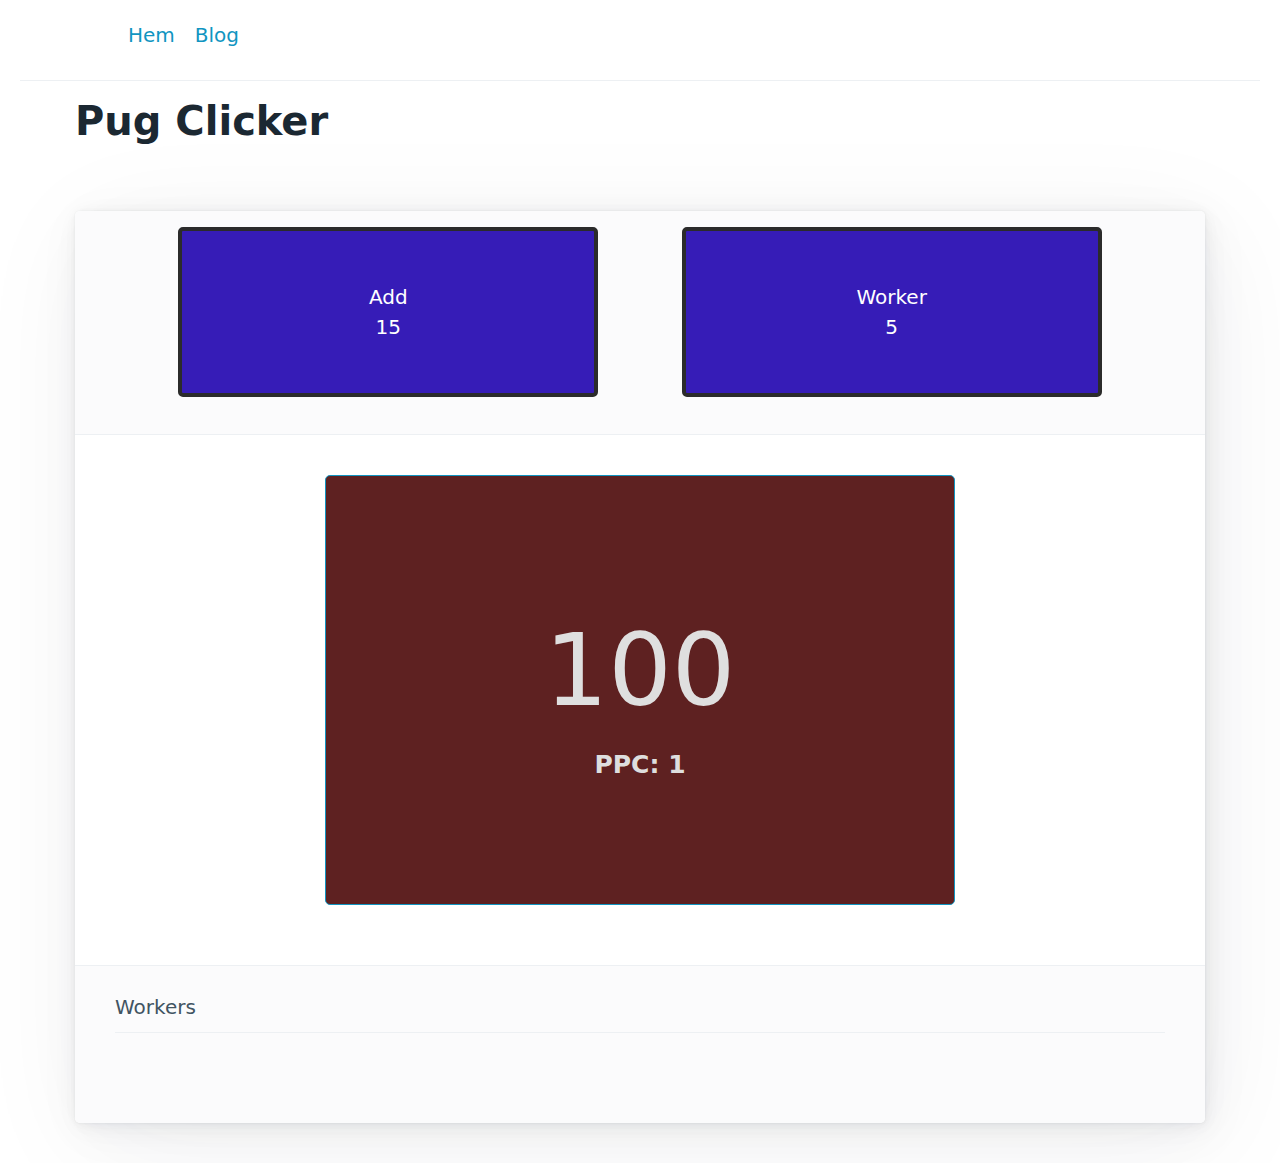
==== commit 0f20f1ff: "Deploying to gh-pages from @ AlfonsAndersson/AlfonsAndersson.github.io@aa8e65599069c06760de219c22f94" ====
--- a/index.html
+++ b/index.html
@@ -6,15 +6,15 @@
 		<meta name="viewport" content="width=device-width" />
 		<meta http-equiv="content-security-policy" content="">
 		<link href="./_app/immutable/assets/_layout-8003c18b.css" rel="stylesheet">
-		<link href="./_app/immutable/assets/_page-d3d80b25.css" rel="stylesheet">
-		<link rel="modulepreload" href="./_app/immutable/start-f839ee08.js">
-		<link rel="modulepreload" href="./_app/immutable/chunks/index-efcbbb00.js">
-		<link rel="modulepreload" href="./_app/immutable/chunks/singletons-08392291.js">
+		<link href="./_app/immutable/assets/_page-43b2e7ce.css" rel="stylesheet">
+		<link rel="modulepreload" href="./_app/immutable/start-4203deec.js">
+		<link rel="modulepreload" href="./_app/immutable/chunks/index-930291f4.js">
+		<link rel="modulepreload" href="./_app/immutable/chunks/singletons-38def57f.js">
 		<link rel="modulepreload" href="./_app/immutable/chunks/preload-helper-41c905a7.js">
-		<link rel="modulepreload" href="./_app/immutable/components/pages/_layout.svelte-f6925622.js">
+		<link rel="modulepreload" href="./_app/immutable/components/pages/_layout.svelte-c7d89e41.js">
 		<link rel="modulepreload" href="./_app/immutable/modules/pages/_layout.js-9cbb603b.js">
 		<link rel="modulepreload" href="./_app/immutable/chunks/_layout-da46b06b.js">
-		<link rel="modulepreload" href="./_app/immutable/components/pages/_page.svelte-be519c86.js"><!-- HEAD_svelte-1lc4dl3_START --><link rel="stylesheet" href="/pico.min.css"><style>nav {
+		<link rel="modulepreload" href="./_app/immutable/components/pages/_page.svelte-67b82bcf.js"><!-- HEAD_svelte-1lc4dl3_START --><link rel="stylesheet" href="/pico.min.css"><style>nav {
       margin-left: 10%;
       margin-right: 10%;
     }
@@ -31,30 +31,30 @@
 
 <main class="container-fluid"><hr>
 
-  <main class="container"><h1>INFORMATION</h1>
+  <main class="container"><h1>Pug Clicker</h1>
 
-<article><header><div class="grid"><button class="upgrade svelte-220bt5"><span>Doubler</span>
+<article><header><div class="grid svelte-1ud4bb2"><button class="upgrade svelte-1ud4bb2" id="Add"><span>Add</span>
           <span>15</span>
-        </button><button class="upgrade svelte-220bt5"><span>Worker</span>
+        </button><button class="upgrade svelte-1ud4bb2" id="Worker"><span>Worker</span>
           <span>5</span>
         </button></div></header>
-  <div class="game svelte-220bt5"><button class="clicker svelte-220bt5"><span class="clicks svelte-220bt5">100</span>
-      <span class="pointtext svelte-220bt5">PPC: 1</span></button></div>
-  <footer><div class="panelright svelte-220bt5"><div><span>Workers</span>
+  <div class="game svelte-1ud4bb2"><button class="clicker svelte-1ud4bb2"><div style="display:flex;flex-direction:column"><span class="clicks svelte-1ud4bb2">100</span>
+      <span class="PPC svelte-1ud4bb2">PPC: 1</span></div></button></div>
+  <footer><div class="panelright svelte-1ud4bb2"><div><span>Workers</span>
         <hr>
-        <div class="shop svelte-220bt5"></div></div>
+        <div class="shop svelte-1ud4bb2"></div></div>
       <hr></div></footer>
 </article></main></main>
 
 
-		<script type="module" data-sveltekit-hydrate="lzdbcy">
-			import { start } from "./_app/immutable/start-f839ee08.js";
+		<script type="module" data-sveltekit-hydrate="q5n86y">
+			import { start } from "./_app/immutable/start-4203deec.js";
 
 			start({
 				env: {},
 				paths: {"base":"","assets":""},
-				target: document.querySelector('[data-sveltekit-hydrate="lzdbcy"]').parentNode,
-				version: "1673948006448",
+				target: document.querySelector('[data-sveltekit-hydrate="q5n86y"]').parentNode,
+				version: "1674816698031",
 				hydrate: {
 					node_ids: [0, 2],
 					data: [null,null],
--- a/_app/immutable/assets/_page-43b2e7ce.css
+++ b/_app/immutable/assets/_page-43b2e7ce.css
@@ -0,0 +1 @@
+.shop.svelte-1ud4bb2{display:grid;grid-auto-flow:row;gap:8px;grid-template-rows:repeat(3,1fr);grid-template-columns:repeat(3,1fr)}.grid.svelte-1ud4bb2{display:flex;height:170px;width:100%;flex-direction:row;justify-self:center;align-items:center;align-self:center;justify-content:space-evenly}.upgrade.svelte-1ud4bb2{width:40%;height:100%;border:4px solid rgb(43,43,43);background-color:#361cb7;background-size:100% 100%;background-image:url(https://media.gettyimages.com/id/1350537627/sv/foto/a-pug-dressed-as-a-construction-worker-is-seen-at-the-haute-dog-howloween-parade-at-marina.jpg?s=612x612&w=gi&k=20&c=2NA8EiVUK6PF_iu4Av5huhX-YgRicsAFF_5m5jtwnfg=);background-position:center;place-items:right;place-content:center;display:flex;flex-direction:column}#Worker.svelte-1ud4bb2{background-image:url(https://media.gettyimages.com/id/1350537627/sv/foto/a-pug-dressed-as-a-construction-worker-is-seen-at-the-haute-dog-howloween-parade-at-marina.jpg?s=612x612&w=gi&k=20&c=2NA8EiVUK6PF_iu4Av5huhX-YgRicsAFF_5m5jtwnfg=)}#Add.svelte-1ud4bb2{background-image:url(https://i.pinimg.com/originals/76/c1/b4/76c1b4b85ef3f91808dbf0f1dfa02d7b.jpg);background-size:100% 170%}.worker.svelte-1ud4bb2{width:100%;height:100%;border:1px solid black;background-color:#808d1b;place-items:center;place-content:center;display:flex}.game.svelte-1ud4bb2{height:50vh;display:flex;flex-direction:column;place-items:center;place-content:center}.clicker.svelte-1ud4bb2{height:100%;width:60%;background-color:#5e2121;flex-direction:column;place-items:center;place-content:center;background-image:url(https://c.files.bbci.co.uk/17444/production/_124800359_gettyimages-817514614.jpg);background-size:95%;background-position:center}.panelright.svelte-1ud4bb2{height:100%;display:flex;flex-direction:column;gap:16px}.clicks.svelte-1ud4bb2{color:#dfdfdf;font-size:100px}.PPC.svelte-1ud4bb2{color:#dedede;font-size:25px;font-weight:700}
